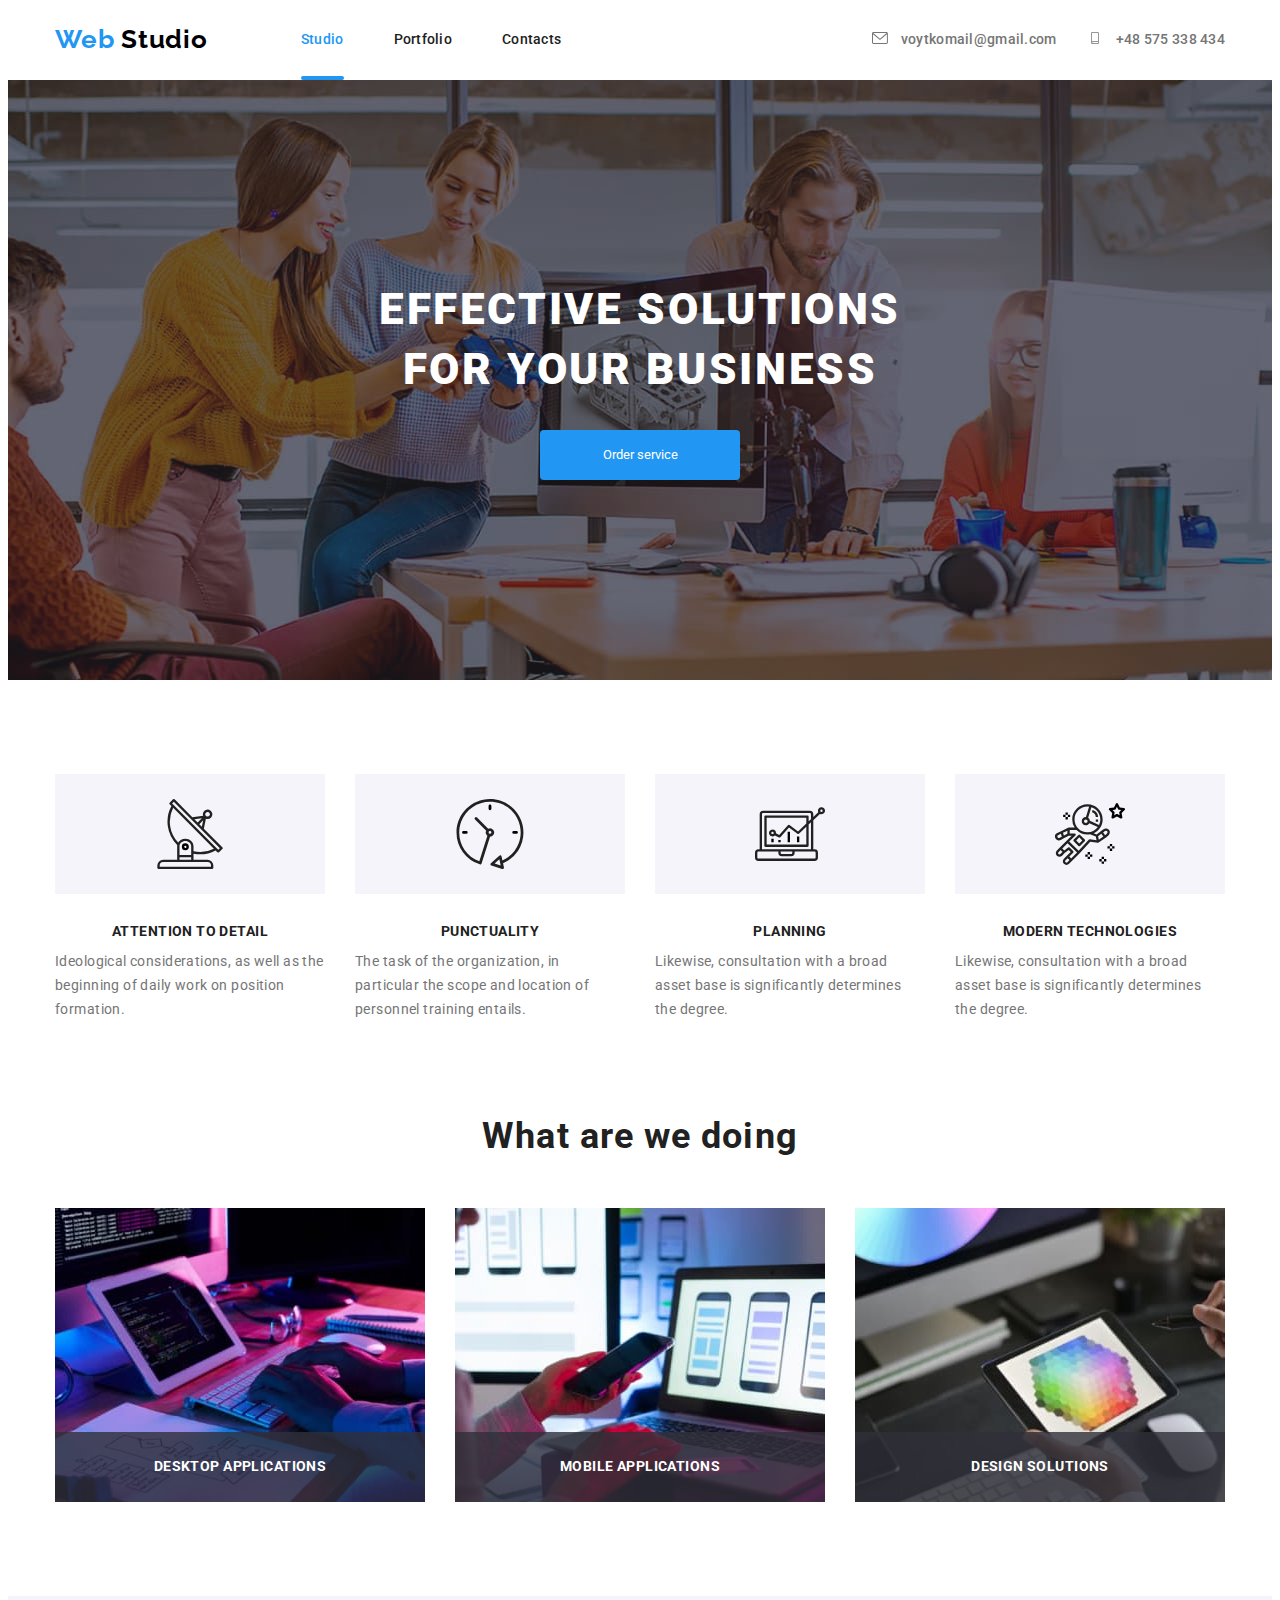
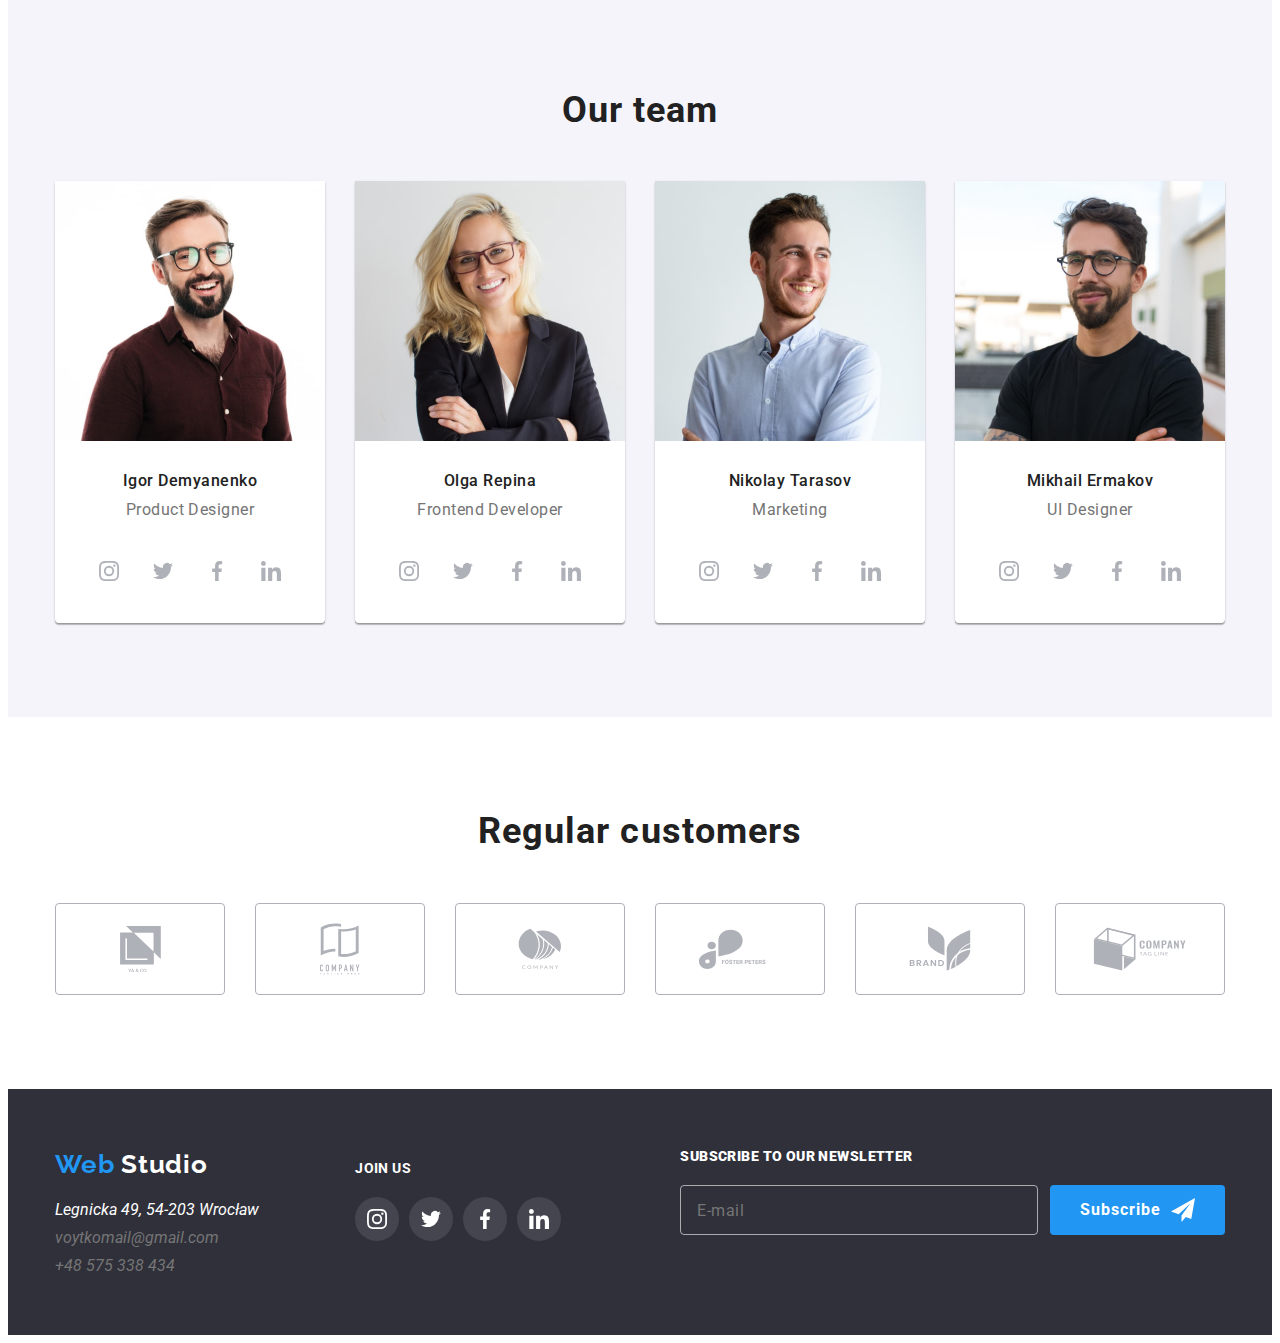
==== index.html @ e6358171 "Refactoring is done." ====
<!DOCTYPE html>
<html lang="en">
  <head>
    <meta charset="UTF-8" />
    <meta http-equiv="X-UA-Compatible" content="IE=edge" />
    <meta name="viewport" content="width=device-width, initial-scale=1.0" />
    <title>Web Studio</title>
    <link
      rel="stylesheet"
      href="https://cdnjs.cloudflare.com/ajax/libs/animate.css/4.1.1/animate.min.css"
    />
    <link
      href="https://fonts.googleapis.com/css2?family=Raleway:wght@700&family=Roboto:wght@400;500;700;900&display=swap"
      rel="stylesheet"
    />

    <link
      rel="stylesheet"
      href="https://cdnjs.cloudflare.com/ajax/libs/modern-normalize/2.0.0/modern-normalize.min.css"
      integrity="sha512-4xo8blKMVCiXpTaLzQSLSw3KFOVPWhm/TRtuPVc4WG6kUgjH6J03IBuG7JZPkcWMxJ5huwaBpOpnwYElP/m6wg=="
      crossorigin="anonymous"
      referrerpolicy="no-referrer"
    />

    <link rel="stylesheet" href="./css/main.min.css" />
  </head>
  <body>
    <!-- Section HEADER -->
    <header class="header">
      <div class="container">
        <nav class="navigation">
          <a class="logo link animate__backInLeft" href="./index.html" lang="en"
            ><span>Web</span> Studio</a
          >
          <ul class="navigation-list list">
            <li class="navigation-list-item">
              <a
                class="navigation-list-link link link-active"
                href="./index.html"
                >Studio</a
              >
            </li>
            <li class="navigation-list-item">
              <a class="navigation-list-link link" href="./portfolio.html"
                >Portfolio</a
              >
            </li>
            <li class="navigation-list-item">
              <a class="navigation-list-link link" href="#contacts">Contacts</a>
            </li>
          </ul>
        </nav>
        <ul class="auth-list list">
          <li class="auth-list-item">
            <a class="auth-list-link link" href="mailto:info@example.com">
              <svg class="auth-list-link-icon" width="16" height="12">
                <use href="./img/sprite.svg#icon-envelope"></use>
              </svg>
              voytkomail@gmail.com</a
            >
          </li>
          <li class="auth-list-item">
            <a class="auth-list-link link" href="tel:+380991111111">
              <svg class="auth-list-link-icon" width="16" height="12">
                <use href="./img/sprite.svg#icon-smartphone"></use>
              </svg>
              +48 575 338 434</a
            >
          </li>
        </ul>
      </div>
    </header>
    <!-- Section MAIN -->
    <main>
      <!-- Section HERO -->
      <section class="hero">
        <h1 class="hero-title">
          Effective solutions<br />
          for your business
        </h1>
        <button data-open-modal class="button primary">Order service</button>
      </section>
      <!-- Section FEATURES -->
      <section class="features">
        <div class="container">
          <h2 hidden>Peculiarities</h2>
          <ul class="features-list list">
            <li class="features-list-item">
              <div class="icon-box">
                <svg class="icon" width="70" height="70">
                  <use href="./img/sprite.svg#icon-feature-1"></use>
                </svg>
              </div>
              <h3 class="subtitle">Attention to detail</h3>
              <p class="description">
                Ideological considerations, as well as the beginning of daily
                work on position formation.
              </p>
            </li>
            <li class="features-list-item">
              <div class="icon-box">
                <svg class="icon" width="70" height="70">
                  <use href="./img/sprite.svg#icon-feature-2"></use>
                </svg>
              </div>
              <h3 class="subtitle">Punctuality</h3>
              <p class="description">
                The task of the organization, in particular the scope and
                location of personnel training entails.
              </p>
            </li>
            <li class="features-list-item">
              <div class="icon-box">
                <svg class="icon" width="70" height="70">
                  <use href="./img/sprite.svg#icon-feature-3"></use>
                </svg>
              </div>
              <h3 class="subtitle">Planning</h3>
              <p class="description">
                Likewise, consultation with a broad asset base is significantly
                determines the degree.
              </p>
            </li>
            <li class="features-list-item">
              <div class="icon-box">
                <svg class="icon" width="70" height="70">
                  <use href="./img/sprite.svg#icon-feature-4"></use>
                </svg>
              </div>
              <h3 class="subtitle">Modern technologies</h3>
              <p class="description">
                Likewise, consultation with a broad asset base is significantly
                determines the degree.
              </p>
            </li>
          </ul>
        </div>
      </section>
      <!-- Section WHAT WE DO -->
      <section class="we-do section">
        <div class="container">
          <h2 class="title">What are we doing</h2>
          <ul class="we-do-list list">
            <li class="we-do-list-item">
              <img
                class="image"
                src="./img/what-we-do/box-1.jpg"
                alt="photo - desktop application development"
                width="370"
                height="294"
              />
              <a class="link" href=""
                ><h3 class="we-do-list-item-title">Desktop applications</h3></a
              >
            </li>
            <li class="we-do-list-item">
              <img
                class="image"
                src="./img/what-we-do/box-2.jpg"
                alt="photo - mobile application development"
                width="370"
                height="294"
              />
              <a class="link" href=""
                ><h3 class="we-do-list-item-title">Mobile applications</h3></a
              >
            </li>
            <li class="we-do-list-item">
              <img
                class="image"
                src="./img/what-we-do/box-3.jpg"
                alt="photo - design development"
                width="370"
                height="294"
              />
              <a class="link" href=""
                ><h3 class="we-do-list-item-title">Design solutions</h3></a
              >
            </li>
          </ul>
        </div>
      </section>
      <!-- Section OUR TEAM -->
      <section class="team section">
        <div class="container">
          <h2 class="title">Our team</h2>
          <ul class="team-list list">
            <li class="team-list-item">
              <img
                class="image"
                src="./img/our-team/igor-demyanenko.jpg"
                alt="photo - Igor Demyanenko"
                width="270"
                height="260"
              />
              <h3 class="name">Igor Demyanenko</h3>
              <p class="position">Product Designer</p>
              <ul class="social-list list">
                <li class="social-list-item">
                  <a
                    class="social-list-item-link link"
                    href="https://www.instagram.com"
                    aria-label="link to instagram"
                    target="_blank"
                    ><svg class="link-icon" width="20" height="20">
                      <use href="./img/sprite.svg#icon-instagram"></use></svg
                  ></a>
                </li>
                <li class="social-list-item">
                  <a
                    class="social-list-item-link link"
                    href="https://twitter.com"
                    aria-label="link to twitter"
                    target="_blank"
                    ><svg class="link-icon" width="20" height="20">
                      <use href="./img/sprite.svg#icon-twitter"></use></svg
                  ></a>
                </li>
                <li class="social-list-item">
                  <a
                    class="social-list-item-link link"
                    href="https://www.facebook.com"
                    aria-label="link to facebook"
                    target="_blank"
                    ><svg class="link-icon" width="20" height="20">
                      <use href="./img/sprite.svg#icon-facebook"></use></svg
                  ></a>
                </li>
                <li class="social-list-item">
                  <a
                    class="social-list-item-link link"
                    href="https://www.linkedin.com"
                    aria-label="link to linkedin"
                    target="_blank"
                    ><svg class="link-icon" width="20" height="20">
                      <use href="./img/sprite.svg#icon-linkedin"></use></svg
                  ></a>
                </li>
              </ul>
            </li>
            <li class="team-list-item">
              <img
                class="image"
                src="./img/our-team/olga-repina.jpg"
                alt="photo - Olga Repina"
                width="270"
                height="260"
              />
              <h3 class="name">Olga Repina</h3>
              <p class="position">Frontend Developer</p>
              <ul class="social-list list">
                <li class="social-list-item">
                  <a
                    class="social-list-item-link link"
                    href="https://www.instagram.com"
                    aria-label="link to instagram"
                    target="_blank"
                    ><svg class="link-icon" width="20" height="20">
                      <use href="./img/sprite.svg#icon-instagram"></use></svg
                  ></a>
                </li>
                <li class="social-list-item">
                  <a
                    class="social-list-item-link link"
                    href="https://twitter.com"
                    aria-label="link to twitter"
                    target="_blank"
                    ><svg class="link-icon" width="20" height="20">
                      <use href="./img/sprite.svg#icon-twitter"></use></svg
                  ></a>
                </li>
                <li class="social-list-item">
                  <a
                    class="social-list-item-link link"
                    href="https://www.facebook.com"
                    aria-label="link to facebook"
                    target="_blank"
                    ><svg class="link-icon" width="20" height="20">
                      <use href="./img/sprite.svg#icon-facebook"></use></svg
                  ></a>
                </li>
                <li class="social-list-item">
                  <a
                    class="social-list-item-link link"
                    href="https://www.linkedin.com"
                    aria-label="link to linkedin"
                    target="_blank"
                    ><svg class="link-icon" width="20" height="20">
                      <use href="./img/sprite.svg#icon-linkedin"></use></svg
                  ></a>
                </li>
              </ul>
            </li>
            <li class="team-list-item">
              <img
                class="image"
                src="./img/our-team/nikolai-tarasov.jpg"
                alt="photo - Nikolay Tarasov"
                width="270"
                height="260"
              />
              <h3 class="name">Nikolay Tarasov</h3>
              <p class="position">Marketing</p>
              <ul class="social-list list">
                <li class="social-list-item">
                  <a
                    class="social-list-item-link link"
                    href="https://www.instagram.com"
                    aria-label="link to instagram"
                    target="_blank"
                    ><svg class="link-icon" width="20" height="20">
                      <use href="./img/sprite.svg#icon-instagram"></use></svg
                  ></a>
                </li>
                <li class="social-list-item">
                  <a
                    class="social-list-item-link link"
                    href="https://twitter.com"
                    aria-label="link to twitter"
                    target="_blank"
                    ><svg class="link-icon" width="20" height="20">
                      <use href="./img/sprite.svg#icon-twitter"></use></svg
                  ></a>
                </li>
                <li class="social-list-item">
                  <a
                    class="social-list-item-link link"
                    href="https://www.facebook.com"
                    aria-label="link to facebook"
                    target="_blank"
                    ><svg class="link-icon" width="20" height="20">
                      <use href="./img/sprite.svg#icon-facebook"></use></svg
                  ></a>
                </li>
                <li class="social-list-item">
                  <a
                    class="social-list-item-link link"
                    href="https://www.linkedin.com"
                    aria-label="link to linkedin"
                    target="_blank"
                    ><svg class="link-icon" width="20" height="20">
                      <use href="./img/sprite.svg#icon-linkedin"></use></svg
                  ></a>
                </li>
              </ul>
            </li>
            <li class="team-list-item">
              <img
                class="image"
                src="./img/our-team/mehail-ermakov.jpg"
                alt="photo - Mikhail Ermakov"
                width="270"
                height="260"
              />
              <h3 class="name">Mikhail Ermakov</h3>
              <p class="position">UI Designer</p>
              <ul class="social-list list">
                <li class="social-list-item">
                  <a
                    class="social-list-item-link link"
                    href="https://www.instagram.com"
                    aria-label="link to instagram"
                    target="_blank"
                    ><svg class="link-icon" width="20" height="20">
                      <use href="./img/sprite.svg#icon-instagram"></use></svg
                  ></a>
                </li>
                <li class="social-list-item">
                  <a
                    class="social-list-item-link link"
                    href="https://twitter.com"
                    aria-label="link to twitter"
                    target="_blank"
                    ><svg class="link-icon" width="20" height="20">
                      <use href="./img/sprite.svg#icon-twitter"></use></svg
                  ></a>
                </li>
                <li class="social-list-item">
                  <a
                    class="social-list-item-link link"
                    href="https://www.facebook.com"
                    aria-label="link to facebook"
                    target="_blank"
                    ><svg class="link-icon" width="20" height="20">
                      <use href="./img/sprite.svg#icon-facebook"></use></svg
                  ></a>
                </li>
                <li class="social-list-item">
                  <a
                    class="social-list-item-link link"
                    href="https://www.linkedin.com"
                    aria-label="link to linkedin"
                    target="_blank"
                    ><svg class="link-icon" width="20" height="20">
                      <use href="./img/sprite.svg#icon-linkedin"></use></svg
                  ></a>
                </li>
              </ul>
            </li>
          </ul>
        </div>
      </section>
      <!-- Section REGULAR CUSTOMERS -->
      <section class="customers section">
        <div class="container">
          <h2 class="title">Regular customers</h2>
          <ul class="customers-list list">
            <li class="customers-list-item">
              <a
                class="customers-list-item-link link"
                href=""
                aria-label="link to company ya & co"
                ><svg width="41" height="46.7">
                  <use href="./img/sprite.svg#icon-customer-1"></use></svg
              ></a>
            </li>
            <li class="customers-list-item">
              <a
                class="customers-list-item-link link"
                href=""
                aria-label="link to company tagline here"
                ><svg width="40" height="52">
                  <use href="./img/sprite.svg#icon-customer-2"></use></svg
              ></a>
            </li>
            <li class="customers-list-item">
              <a
                class="customers-list-item-link link"
                href=""
                aria-label="link to company company"
                ><svg width="43.46" height="41.18">
                  <use href="./img/sprite.svg#icon-customer-3"></use></svg
              ></a>
            </li>
            <li class="customers-list-item">
              <a
                class="customers-list-item-link link"
                href=""
                aria-label="link to company foster peters"
                ><svg width="84.44" height="40.62">
                  <use href="./img/sprite.svg#icon-customer-4"></use></svg
              ></a>
            </li>
            <li class="customers-list-item">
              <a
                class="customers-list-item-link link"
                href=""
                aria-label="link to company brand icon"
                ><svg width="62.54" height="45.43">
                  <use href="./img/sprite.svg#icon-customer-5"></use></svg
              ></a>
            </li>
            <li class="customers-list-item">
              <a
                class="customers-list-item-link link"
                href=""
                aria-label="link to company tagline"
                ><svg width="93.79" height="43.93">
                  <use href="./img/sprite.svg#icon-customer-6"></use></svg
              ></a>
            </li>
          </ul>
        </div>
      </section>
    </main>
    <!-- Section FOOTER -->
    <footer id="contacts" class="footer">
      <div class="container">
        <div class="footer-column-first">
          <a class="logo link" href="./index.html" lang="en"
            ><span>Web</span> Studio</a
          >
          <address>
            <a
              class="contacts-address link"
              href="https://maps.app.goo.gl/8hLM3tapwvdXdEix9"
            >
              Legnicka 49, 54-203 Wrocław</a
            >
            <br />
            <a class="contacts-mail link" href="mailto:info@example.com"
              >voytkomail@gmail.com</a
            ><br />
            <a class="contacts-tel link" href="tel:+380991111111"
              >+48 575 338 434</a
            >
          </address>
        </div>

        <div class="footer-column-second">
          <b class="footer-title">join us</b>
          <ul class="footer-list list">
            <li class="footer-list-item">
              <a
                class="footer-list-item-link link"
                href="https://www.instagram.com"
                aria-label="link to instagram"
                target="_blank"
                ><svg class="link-icon" width="20" height="20">
                  <use href="./img/sprite.svg#icon-instagram"></use></svg
              ></a>
            </li>
            <li class="footer-list-item">
              <a
                class="footer-list-item-link link"
                href="https://twitter.com"
                aria-label="link to twitter"
                target="_blank"
                ><svg class="link-icon" width="20" height="20">
                  <use href="./img/sprite.svg#icon-twitter"></use></svg
              ></a>
            </li>
            <li class="footer-list-item">
              <a
                class="footer-list-item-link link"
                href="https://www.facebook.com"
                aria-label="link to facebook"
                target="_blank"
                ><svg class="link-icon" width="20" height="20">
                  <use href="./img/sprite.svg#icon-facebook"></use></svg
              ></a>
            </li>
            <li class="footer-list-item">
              <a
                class="footer-list-item-link link"
                href="https://www.linkedin.com"
                aria-label="link to linkedin"
                target="_blank"
                ><svg class="link-icon" width="20" height="20">
                  <use href="./img/sprite.svg#icon-linkedin"></use></svg
              ></a>
            </li>
          </ul>
        </div>
        <form class="form-subscribe" action="#">
          <h2 class="form-subscribe-title">Subscribe to our newsletter</h2>
          <div class="form-subscribe-wrapper">
            <input
              class="form-subscribe-input"
              type="email"
              name="mail-to-subscribe"
              placeholder="E-mail"
              required
            />
            <button class="button primary subscribe-btn" type="submit">
              Subscribe
              <svg class="subscribe-btn-icon" , width="24" , height="24">
                <use href="./img/menu/sprite.svg#icon-send"></use>
              </svg>
            </button>
          </div>
        </form>
      </div>
    </footer>

    <!-- Section MODAL -->
    <div data-backdrop class="backdrop is-hidden">
      <div class="modal">
        <form class="modal-form" action="#" method="get">
          <button data-close-modal class="modal-close-btn" type="button">
            <svg class="close-btn-icon" , width="11" , height="11">
              <use href="./img/sprite.svg#icon-close-form"></use>
            </svg>
          </button>
          <h2 class="modal-form-title">
            Leave your details, we will call you back
          </h2>
          <label class="modal-form-input-wrapper">
            <input
              class="modal-form-input"
              type="text"
              name="user-name"
              minlength="2"
              placeholder=" "
              required
            />
            <span class="modal-form-label">Name</span>
            <svg class="modal-form-icon" width="13" , height="13">
              <use href="./img/sprite.svg#icon-name-form"></use>
            </svg>
          </label>
          <label class="modal-form-input-wrapper">
            <input
              class="modal-form-input"
              type="tel"
              name="user-tel"
              placeholder=" "
              required
            />
            <span class="modal-form-label">Phone number</span>
            <svg class="modal-form-icon" width="13" , height="13">
              <use href="./img/sprite.svg#icon-tel-form"></use>
            </svg>
          </label>
          <label class="modal-form-input-wrapper">
            <input
              class="modal-form-input"
              type="email"
              name="user-email"
              placeholder=" "
              required
            />
            <span class="modal-form-label">E-mail</span>
            <svg class="modal-form-icon" width="13" , height="13">
              <use href="./img/sprite.svg#icon-email-form"></use>
            </svg>
          </label>
          <label class="modal-form-textarea-wrapper">
            <textarea
              class="modal-form-textarea"
              name="comments"
              minlength="10"
              placeholder=" "
            ></textarea>
            <span class="modal-form-label textarea">Comments</span>
          </label>
          <label class="modal-form-option-wrapper">
            <input
              class="modal-form-checkbox"
              type="checkbox"
              name="policy"
              value="accept-policy"
              required
            />
            <span class="checkbox-icon"></span>
            <span class="modal-form-option-span"
              >I agree with the newsletter and accept<a
                class="modal-form-option-link"
                href="#"
                >Agreement conditions</a
              ></span
            >
          </label>
          <button class="button primary modal-button" type="submit">
            Send
          </button>
        </form>
      </div>
    </div>
    <script src="./js/index.js"></script>
  </body>
</html>
---- css/main.min.css ----
html{-webkit-box-sizing:border-box;box-sizing:border-box}*,*::before,*::after{-webkit-box-sizing:inherit;box-sizing:inherit}body{background-color:#fff;color:#212121;font-family:"Roboto",sans-serif}h1,h2,h3,p{margin:0}.logo{display:block;color:#000;font-family:"Raleway";font-style:normal;font-weight:700;font-size:26px;line-height:1.19;letter-spacing:.03em}.title{margin-top:0;margin-bottom:50px;font-style:normal;font-weight:700;font-size:36px;line-height:1.16;text-align:center;letter-spacing:.03em}.link{text-decoration:none}.list{margin-top:0;margin-bottom:0;padding-left:0;list-style:none}.container{margin-left:auto;margin-right:auto;padding-left:15px;padding-right:15px;width:1200px}.section{padding-top:94px;padding-bottom:94px}.button.primary{background-color:#2196f3;color:#fff;font-family:inherit;border:1px solid rgba(0,0,0,0)}.button.secondary{background-color:#fff;color:#2196f3;font-family:inherit;border:1px solid rgba(0,0,0,0)}.navigation-list-link,.auth-list-link{color:#212121;font-style:normal;font-weight:500;font-size:14px;line-height:1.14;letter-spacing:.02em;-webkit-transition:color 250ms linear;transition:color 250ms linear}.header{position:fixed;width:100%;top:0;left:50%;-webkit-transform:translateX(-50%);transform:translateX(-50%);z-index:999;background-color:#fff}.header .container{display:-webkit-box;display:-ms-flexbox;display:flex;-webkit-box-pack:justify;-ms-flex-pack:justify;justify-content:space-between}.header .logo{padding-top:24px;padding-bottom:25px;margin-right:93px;-webkit-animation-duration:1000ms;animation-duration:1000ms}.logo>span{color:#2196f3}.navigation,.navigation-list,.auth-list{display:-webkit-box;display:-ms-flexbox;display:flex}.navigation-list-item:not(:last-child){margin-right:50px}.navigation-list-link,.auth-list-link{display:block;padding-top:32px;padding-bottom:32px}.navigation-list-link:hover,.navigation-list-link:focus{color:#2196f3}.navigation-list-link.link-active{color:#2196f3;padding-bottom:0px}.navigation-list-link.link-active::after{display:block;margin-top:28px;width:100%;height:4px;content:" ";background-color:#2196f3;border-radius:2px}.auth-list-item:not(:last-child){margin-right:30px}.auth-list-link{color:#757575}.auth-list-link:hover,.auth-list-link:focus{color:#2196f3}.auth-list-link-icon{margin-right:10px;fill:currentColor}.footer{padding-top:60px;padding-bottom:60px;background-color:#2f303a}.footer .container{display:-webkit-box;display:-ms-flexbox;display:flex;-webkit-box-pack:justify;-ms-flex-pack:justify;justify-content:space-between}.footer .logo{margin-bottom:20px;color:#fff}.footer-column-first{margin-right:70px}.contacts-address{display:inline-block;margin-bottom:9px;color:#fff}.contacts-address:hover,.contacts-address:focus{color:#2196f3}.contacts-mail{display:inline-block;color:#757575;margin-bottom:9px}.contacts-mail:hover,.contacts-mail:focus{color:#2196f3}.contacts-tel{display:inline-block;color:#757575}.contacts-tel:hover,.contacts-tel:focus{color:#2196f3}.footer-column-second{padding-top:12px;margin-right:93px}.footer-title{display:block;margin-bottom:20px;color:#fff;font-style:normal;font-weight:700;font-size:14px;line-height:1.14;letter-spacing:.03em;text-transform:uppercase}.footer-list{display:-webkit-box;display:-ms-flexbox;display:flex}.footer-list-item:not(:last-child){margin-right:10px}.footer-list-item-link{display:-webkit-box;display:-ms-flexbox;display:flex;-webkit-box-pack:center;-ms-flex-pack:center;justify-content:center;-webkit-box-align:center;-ms-flex-align:center;align-items:center;width:44px;height:44px;fill:#fff;border-radius:50%;background-color:rgba(255,255,255,.1);-webkit-transition:background-color 250ms linear;transition:background-color 250ms linear}.footer-list-item-link:hover,.footer-list-item-link:focus{background-color:#2196f3}.backdrop{position:fixed;top:0;left:0;z-index:1000;opacity:1;width:100%;height:100%;background-color:rgba(0,0,0,.2)}.backdrop.is-hidden{opacity:0;pointer-events:none}.backdrop.is-hidden .modal{-webkit-transform:translate(-50%, -50%) scale(0.9);transform:translate(-50%, -50%) scale(0.9)}.modal{position:absolute;top:50%;left:50%;-webkit-transform:translate(-50%, -50%) scale(1);transform:translate(-50%, -50%) scale(1);-webkit-transition:-webkit-transform 3250ms cubic-bezier(0.4, 0, 0.2, 1);transition:-webkit-transform 3250ms cubic-bezier(0.4, 0, 0.2, 1);transition:transform 3250ms cubic-bezier(0.4, 0, 0.2, 1);transition:transform 3250ms cubic-bezier(0.4, 0, 0.2, 1), -webkit-transform 3250ms cubic-bezier(0.4, 0, 0.2, 1);width:528px;height:581px;background-color:#fff;-webkit-box-shadow:0px 1px 3px rgba(0,0,0,.12),0px 1px 1px rgba(0,0,0,.14),0px 2px 1px rgba(0,0,0,.2);box-shadow:0px 1px 3px rgba(0,0,0,.12),0px 1px 1px rgba(0,0,0,.14),0px 2px 1px rgba(0,0,0,.2);border-radius:4px}.modal-close-btn{position:absolute;top:8px;right:8px;width:30px;height:30px;border-radius:50%;background:#fff;border:1px solid rgba(0,0,0,.1);cursor:pointer}.close-btn-icon{position:absolute;top:50%;left:50%;-webkit-transform:translate(-50%, -50%);transform:translate(-50%, -50%)}.close-btn-icon:hover{fill:#2196f3}.form-subscribe-title{margin-bottom:20px;font-family:"Roboto",sans-serif;font-style:normal;font-weight:900;font-size:14px;line-height:1.14;letter-spacing:.03em;text-transform:uppercase;color:#fff}.form-subscribe-wrapper{display:-webkit-box;display:-ms-flexbox;display:flex}.form-subscribe-input{margin-right:12px;font-family:"Roboto",sans-serif;font-style:normal;font-weight:400;font-size:16px;line-height:1.4;letter-spacing:.03em;padding-left:16px;padding-top:15px;padding-bottom:15px;width:358px;height:50px;border-radius:4px;border:0px;background-color:rgba(0,0,0,0);border:1px solid rgba(255,255,255,.6);color:#fff}.subscribe-btn{display:-webkit-box;display:-ms-flexbox;display:flex;-webkit-box-pack:center;-ms-flex-pack:center;justify-content:center;-webkit-box-align:center;-ms-flex-align:center;align-items:center;padding-top:10px;padding-right:29px;padding-bottom:10px;padding-left:29px;height:50px;font-family:"Roboto",sans-serif;font-style:normal;font-weight:700;font-size:16px;line-height:1.87;letter-spacing:.06em;border-radius:4px}.subscribe-btn-icon{margin-left:10px}.modal-form{display:-webkit-box;display:-ms-flexbox;display:flex;-webkit-box-orient:vertical;-webkit-box-direction:normal;-ms-flex-direction:column;flex-direction:column;padding:40px}.modal-form-title{margin-bottom:30px;font-family:"Roboto";font-style:normal;font-weight:700;font-size:20px;line-height:23px;text-align:center;letter-spacing:.03em;color:#212121}.modal-form-input-wrapper,.modal-form-textarea-wrapper{position:relative;display:block;margin-bottom:28px}.modal-form-input{width:448px;height:40px;padding-top:12px;padding-right:42px;padding-bottom:12px;padding-left:42px;border-radius:4px;border:1px solid rgba(33,33,33,.2)}.modal-form-input:focus{outline:none;border-color:#2196f3}.modal-form-input:not(:-moz-placeholder-shown)+.modal-form-label, .modal-form-textarea:not(:-moz-placeholder-shown)+.modal-form-label.textarea{top:-4px;left:19px;transform:translateY(-100%);font-size:12px;color:#2196f3}.modal-form-input:not(:-ms-input-placeholder)+.modal-form-label, .modal-form-textarea:not(:-ms-input-placeholder)+.modal-form-label.textarea{top:-4px;left:19px;transform:translateY(-100%);font-size:12px;color:#2196f3}.modal-form-input:focus+.modal-form-label,.modal-form-textarea:focus+.modal-form-label.textarea,.modal-form-input:not(:placeholder-shown)+.modal-form-label,.modal-form-textarea:not(:placeholder-shown)+.modal-form-label.textarea{top:-4px;left:19px;-webkit-transform:translateY(-100%);transform:translateY(-100%);font-size:12px;color:#2196f3}.modal-form-input:focus:required:valid:not(:-moz-placeholder-shown){border:1px solid green}.modal-form-input:focus:required:valid:not(:-ms-input-placeholder){border:1px solid green}.modal-form-input:focus:required:valid:not(:placeholder-shown){border:1px solid green}.modal-form-input:not(:focus)+.modal-form-label,.modal-form-textarea:not(:focus)+.modal-form-label.textarea{color:#757575}.modal-form-label{position:absolute;top:50%;left:42px;-webkit-transform:translateY(-50%);transform:translateY(-50%);color:#757575;-webkit-transition:-webkit-transform 250ms linear;transition:-webkit-transform 250ms linear;transition:transform 250ms linear;transition:transform 250ms linear, -webkit-transform 250ms linear}.modal-form-label.textarea{top:12px;left:19px;-webkit-transform:translateY(0);transform:translateY(0)}.modal-form-icon{position:absolute;top:50%;left:19px;-webkit-transform:translateY(-50%);transform:translateY(-50%)}.modal-form-textarea-wrapper{margin-bottom:20px}.modal-form-textarea{width:448px;height:120px;padding-top:12px;padding-right:16px;padding-bottom:12px;padding-left:12px;border-radius:4px;border:1px solid rgba(33,33,33,.2);resize:none}.modal-form-textarea:focus{outline:none;border-color:#2196f3}.modal-form-option-wrapper{display:-webkit-box;display:-ms-flexbox;display:flex;-webkit-box-align:center;-ms-flex-align:center;align-items:center;margin-left:13px;margin-bottom:30px}.modal-form-checkbox{position:absolute;-webkit-appearance:none;-moz-appearance:none;appearance:none}.modal-form-checkbox:checked+.checkbox-icon{border-color:rgba(0,0,0,0);background-color:#2196f3;background-image:url("../img/modal/icon-check.svg");background-size:contain;background-repeat:no-repeat}.checkbox-icon{margin-right:7px;width:16px;height:15px;border:2px solid #000;border-radius:2px}.modal-form-option-span{font-family:"Roboto";font-style:normal;font-weight:400;font-size:14px;line-height:1.71;letter-spacing:.03em;color:#757575}.modal-form-option-link{color:#2196f3}.modal-button{width:200px;height:50px;margin-left:auto;margin-right:auto;border-radius:4px;padding:10px 55px;text-align:center;cursor:pointer}.hero{max-width:1600px;height:600px;margin-top:80px;margin-left:auto;margin-right:auto;padding-top:200px;padding-bottom:200px;background-image:-webkit-gradient(linear, left bottom, left top, from(rgba(47, 48, 58, 0.4)), to(rgba(47, 48, 58, 0.4))),url(../img/hero/hero-img.jpg);background-image:linear-gradient(to top, rgba(47, 48, 58, 0.4), rgba(47, 48, 58, 0.4)),url(../img/hero/hero-img.jpg);background-repeat:no-repeat;background-position:center;background-color:rgba(47,48,58,.4);text-align:center}.hero .button{min-width:200px;height:50px;border-radius:4px;padding:10px 32px;text-align:center;cursor:pointer}.hero-title{margin-top:0;margin-bottom:30px;color:#fff;font-style:normal;font-weight:900;font-size:44px;line-height:1.36;letter-spacing:.06em;text-align:center;text-transform:uppercase}.features{padding-top:94px}.features-list{display:-webkit-box;display:-ms-flexbox;display:flex}.features-list-item:not(:last-child){margin-right:30px}.features-list-item .subtitle{margin-top:0;margin-bottom:10px;font-style:normal;font-weight:700;font-size:14px;line-height:1.14;letter-spacing:.03em;text-transform:uppercase;text-align:center}.features-list-item .description{margin-top:0;margin-bottom:0;color:#757575;font-style:normal;font-weight:400;font-size:14px;line-height:1.71;letter-spacing:.03em}.icon-box{display:-webkit-box;display:-ms-flexbox;display:flex;-webkit-box-pack:center;-ms-flex-pack:center;justify-content:center;-webkit-box-align:center;-ms-flex-align:center;align-items:center;margin-bottom:30px;width:270px;height:120px;background-color:#f5f4fa}.we-do-list{display:-webkit-box;display:-ms-flexbox;display:flex}.we-do-list-item{position:relative}.we-do-list-item:not(:last-child){margin-right:30px}.we-do-list-item .image{display:block}.we-do-list-item-title{position:absolute;bottom:0;width:100%;margin:0px;padding-top:27px;padding-bottom:27px;font-style:normal;font-weight:700;font-size:14px;line-height:1.14;letter-spacing:.03em;text-align:center;text-transform:uppercase;color:#fff;background:rgba(47,48,58,.8)}.social-list-item-link:hover,.social-list-item-link:focus .link-icon{background-color:#2196f3;border-radius:50%;fill:#fff}.team{background-color:#f5f4fa}.team-list{display:-webkit-box;display:-ms-flexbox;display:flex}.team-list-item{display:-webkit-box;display:-ms-flexbox;display:flex;-webkit-box-orient:vertical;-webkit-box-direction:normal;-ms-flex-direction:column;flex-direction:column;-webkit-box-align:center;-ms-flex-align:center;align-items:center;background-color:#fff;border-radius:0px 0px 4px 4px;-webkit-box-shadow:0px 1px 3px rgba(0,0,0,.12),0px 1px 1px rgba(0,0,0,.14),0px 2px 1px rgba(0,0,0,.2);box-shadow:0px 1px 3px rgba(0,0,0,.12),0px 1px 1px rgba(0,0,0,.14),0px 2px 1px rgba(0,0,0,.2)}.team-list-item:not(:last-child){margin-right:30px}.team-list-item .image{margin-bottom:30px}.team-list-item .name{margin-top:0;margin-bottom:10px;font-style:normal;font-weight:500;font-size:16px;line-height:1.19;letter-spacing:.03em;text-align:center}.team-list-item .position{margin-top:0;margin-bottom:30px;color:#757575;font-style:normal;font-weight:400;font-size:16px;line-height:1.19;letter-spacing:.03em;text-align:center}.social-list{display:-webkit-box;display:-ms-flexbox;display:flex;margin-bottom:30px}.social-list-item:not(:last-child){margin-right:10px}.social-list-item-link{display:-webkit-box;display:-ms-flexbox;display:flex;-webkit-box-pack:center;-ms-flex-pack:center;justify-content:center;-webkit-box-align:center;-ms-flex-align:center;align-items:center;width:44px;height:44px;fill:#afb1b8;border-radius:50%;-webkit-transition:background-color 250ms linear;transition:background-color 250ms linear}.customers-list{display:-webkit-box;display:-ms-flexbox;display:flex}.customers-list-item:not(:last-child){margin-right:30px}.customers-list-item-link{display:-webkit-box;display:-ms-flexbox;display:flex;-webkit-box-pack:center;-ms-flex-pack:center;justify-content:center;-webkit-box-align:center;-ms-flex-align:center;align-items:center;width:170px;height:92px;border:1px solid #afb1b8;border-radius:4px;fill:#afb1b8;-webkit-transition:fill 250ms linear,border 250ms linear;transition:fill 250ms linear,border 250ms linear}.customers-list-item-link:hover,.customers-list-item-link:focus{fill:#2196f3;border:1px solid #2196f3}.filter{padding-top:94px;text-align:center}.filter .container{display:-webkit-box;display:-ms-flexbox;display:flex;-webkit-box-pack:center;-ms-flex-pack:center;justify-content:center}.filter .button{padding:6px 22px;border-radius:4px;margin-right:8px;cursor:pointer}.filter .button.secondary{background-color:#f5f4fa;color:#212121}.work-examples{padding-top:50px;padding-bottom:94px}.work-list{display:-webkit-box;display:-ms-flexbox;display:flex;-ms-flex-wrap:wrap;flex-wrap:wrap}.work-list-item{width:370px}.work-list-item:not(:nth-last-child(-n+3)){margin-bottom:30px}.work-list-item:not(:nth-child(3n)){margin-right:30px}.work-list-item:hover{-webkit-box-shadow:0px 1px 1px rgba(0,0,0,.12),0px 4px 4px rgba(0,0,0,.06),1px 4px 6px rgba(0,0,0,.16);box-shadow:0px 1px 1px rgba(0,0,0,.12),0px 4px 4px rgba(0,0,0,.06),1px 4px 6px rgba(0,0,0,.16)}.work-list-link:hover .overlay,.work-list-link:focus .overlay{-webkit-transform:translateY(-100%);transform:translateY(-100%)}.work-list-img-wrapper{position:relative;overflow:hidden}.work-list-img{display:block}.overlay{position:absolute;top:100%;left:0;width:100%;height:100%;display:-webkit-box;display:-ms-flexbox;display:flex;-webkit-box-pack:center;-ms-flex-pack:center;justify-content:center;-webkit-box-align:center;-ms-flex-align:center;align-items:center;background-color:rgba(33,150,243,.9);-webkit-transition:-webkit-transform 250ms cubic-bezier(0.4, 0, 0.2, 1);transition:-webkit-transform 250ms cubic-bezier(0.4, 0, 0.2, 1);transition:transform 250ms cubic-bezier(0.4, 0, 0.2, 1);transition:transform 250ms cubic-bezier(0.4, 0, 0.2, 1), -webkit-transform 250ms cubic-bezier(0.4, 0, 0.2, 1)}.work-list-description{padding:24px;font-style:normal;font-weight:400;font-size:18px;line-height:1.56;letter-spacing:.03em;color:#fff}.work-list-item .card{padding-top:20px;padding-left:24px;padding-bottom:20px;padding-left:24px;border-left:1px solid #eee;border-right:1px solid #eee;border-bottom:1px solid #eee}.work-list-title{margin-top:0;margin-bottom:4px;color:#212121;font-style:normal;font-weight:700;font-size:18px;line-height:2;letter-spacing:.06em}.work-list-card-description{margin-top:0;color:#757575;font-style:normal;font-weight:400;font-size:16px;line-height:2;letter-spacing:.03em}/*# sourceMappingURL=main.min.css.map */
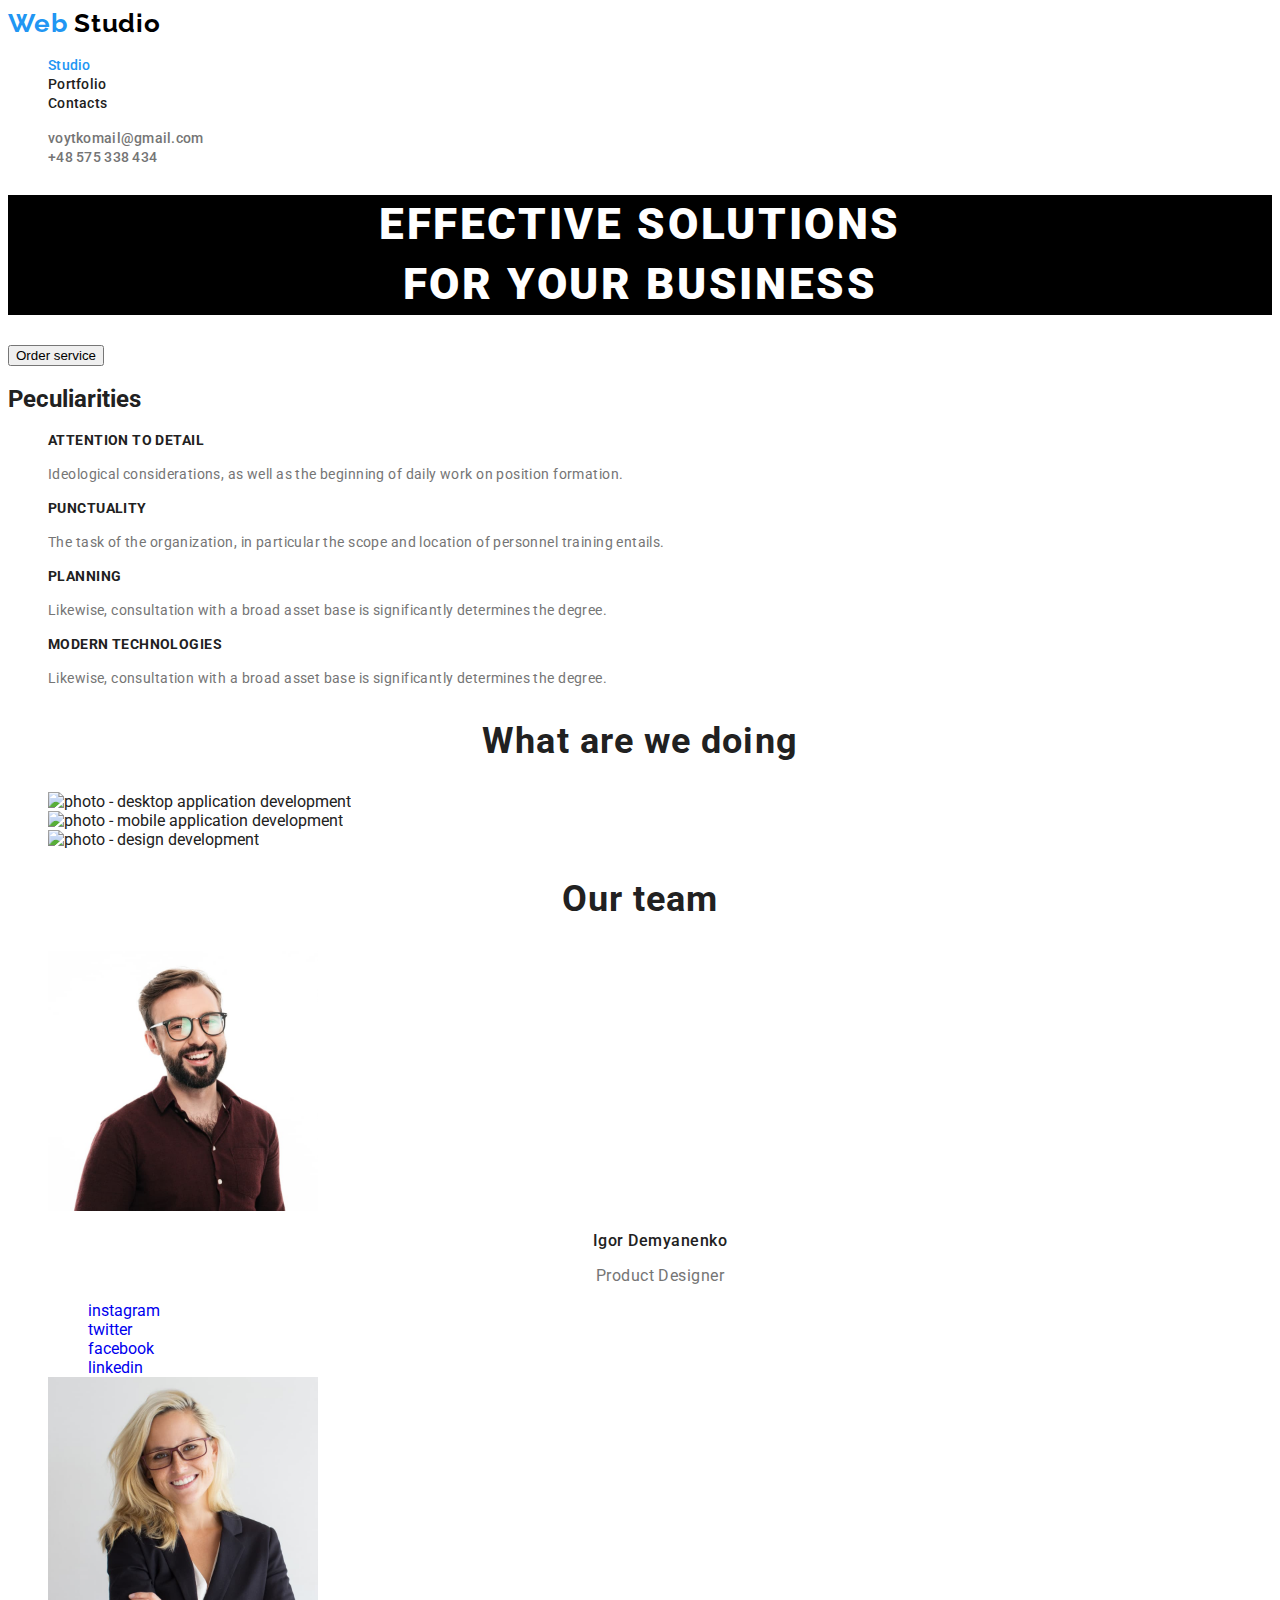
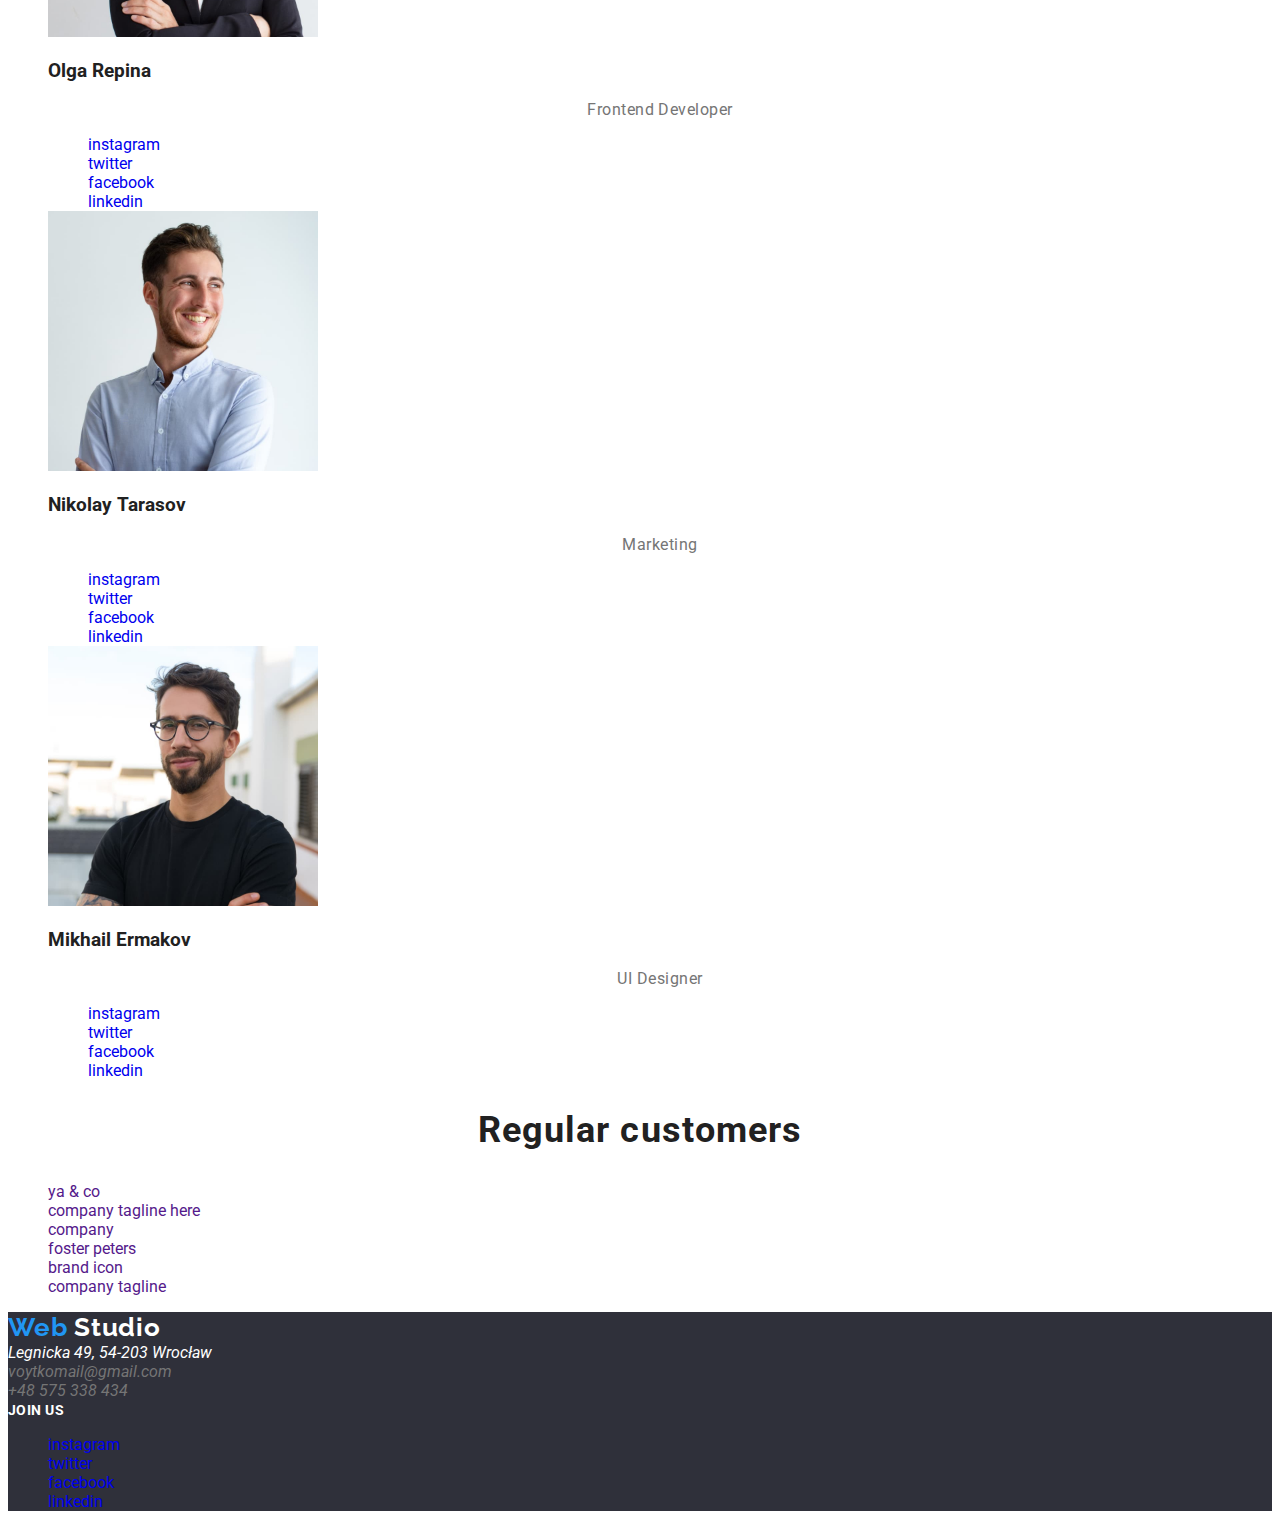
==== commit cf8e7ffe: "Merge pull request #2 from OleksandrVoitko/02-CSS" ====
--- a/index.html
+++ b/index.html
@@ -6,637 +6,381 @@
     <meta name="viewport" content="width=device-width, initial-scale=1.0" />
     <title>Web Studio</title>
     <link
-      rel="stylesheet"
-      href="https://cdnjs.cloudflare.com/ajax/libs/animate.css/4.1.1/animate.min.css"
-    />
-    <link
       href="https://fonts.googleapis.com/css2?family=Raleway:wght@700&family=Roboto:wght@400;500;700;900&display=swap"
       rel="stylesheet"
     />
-
-    <link
-      rel="stylesheet"
-      href="https://cdnjs.cloudflare.com/ajax/libs/modern-normalize/2.0.0/modern-normalize.min.css"
-      integrity="sha512-4xo8blKMVCiXpTaLzQSLSw3KFOVPWhm/TRtuPVc4WG6kUgjH6J03IBuG7JZPkcWMxJ5huwaBpOpnwYElP/m6wg=="
-      crossorigin="anonymous"
-      referrerpolicy="no-referrer"
-    />
-
-    <link rel="stylesheet" href="./css/main.min.css" />
+    <link rel="stylesheet" href="./styles/styles.css" />
   </head>
   <body>
-    <!-- Section HEADER -->
-    <header class="header">
-      <div class="container">
-        <nav class="navigation">
-          <a class="logo link animate__backInLeft" href="./index.html" lang="en"
-            ><span>Web</span> Studio</a
+    <!-- HEADER -->
+    <header>
+      <nav class="navigation">
+        <a class="logo" href="./index.html" lang="en"
+          ><span>Web</span> Studio</a
+        >
+        <ul class="navigation-list">
+          <li class="navigation-list-item">
+            <a class="navigatio-list-link link-aktive" href="./index.html"
+              >Studio</a
+            >
+          </li>
+          <li class="navigation-list-item">
+            <a class="navigatio-list-link" href="./portfolio.html">Portfolio</a>
+          </li>
+          <li class="navigation-list-item">
+            <a class="navigatio-list-link" href="#contacts">Contacts</a>
+          </li>
+        </ul>
+      </nav>
+      <ul class="auth-list">
+        <li class="auth-list-item">
+          <a class="auth-list-link" href="mailto:info@example.com"
+            >voytkomail@gmail.com</a
           >
-          <ul class="navigation-list list">
-            <li class="navigation-list-item">
-              <a
-                class="navigation-list-link link link-active"
-                href="./index.html"
-                >Studio</a
-              >
-            </li>
-            <li class="navigation-list-item">
-              <a class="navigation-list-link link" href="./portfolio.html"
-                >Portfolio</a
-              >
-            </li>
-            <li class="navigation-list-item">
-              <a class="navigation-list-link link" href="#contacts">Contacts</a>
-            </li>
-          </ul>
-        </nav>
-        <ul class="auth-list list">
-          <li class="auth-list-item">
-            <a class="auth-list-link link" href="mailto:info@example.com">
-              <svg class="auth-list-link-icon" width="16" height="12">
-                <use href="./img/sprite.svg#icon-envelope"></use>
-              </svg>
-              voytkomail@gmail.com</a
-            >
-          </li>
-          <li class="auth-list-item">
-            <a class="auth-list-link link" href="tel:+380991111111">
-              <svg class="auth-list-link-icon" width="16" height="12">
-                <use href="./img/sprite.svg#icon-smartphone"></use>
-              </svg>
-              +48 575 338 434</a
-            >
-          </li>
-        </ul>
-      </div>
+        </li>
+        <li class="auth-list-item">
+          <a class="auth-list-link" href="tel:+380991111111">+48 575 338 434</a>
+        </li>
+      </ul>
     </header>
-    <!-- Section MAIN -->
+    <!-- MAIN -->
     <main>
-      <!-- Section HERO -->
+      <!-- HERO -->
       <section class="hero">
         <h1 class="hero-title">
           Effective solutions<br />
           for your business
         </h1>
-        <button data-open-modal class="button primary">Order service</button>
-      </section>
-      <!-- Section FEATURES -->
+        <button>Order service</button>
+      </section>
+      <!-- FEATURES -->
       <section class="features">
-        <div class="container">
-          <h2 hidden>Peculiarities</h2>
-          <ul class="features-list list">
-            <li class="features-list-item">
-              <div class="icon-box">
-                <svg class="icon" width="70" height="70">
-                  <use href="./img/sprite.svg#icon-feature-1"></use>
-                </svg>
-              </div>
-              <h3 class="subtitle">Attention to detail</h3>
-              <p class="description">
-                Ideological considerations, as well as the beginning of daily
-                work on position formation.
-              </p>
-            </li>
-            <li class="features-list-item">
-              <div class="icon-box">
-                <svg class="icon" width="70" height="70">
-                  <use href="./img/sprite.svg#icon-feature-2"></use>
-                </svg>
-              </div>
-              <h3 class="subtitle">Punctuality</h3>
-              <p class="description">
-                The task of the organization, in particular the scope and
-                location of personnel training entails.
-              </p>
-            </li>
-            <li class="features-list-item">
-              <div class="icon-box">
-                <svg class="icon" width="70" height="70">
-                  <use href="./img/sprite.svg#icon-feature-3"></use>
-                </svg>
-              </div>
-              <h3 class="subtitle">Planning</h3>
-              <p class="description">
-                Likewise, consultation with a broad asset base is significantly
-                determines the degree.
-              </p>
-            </li>
-            <li class="features-list-item">
-              <div class="icon-box">
-                <svg class="icon" width="70" height="70">
-                  <use href="./img/sprite.svg#icon-feature-4"></use>
-                </svg>
-              </div>
-              <h3 class="subtitle">Modern technologies</h3>
-              <p class="description">
-                Likewise, consultation with a broad asset base is significantly
-                determines the degree.
-              </p>
-            </li>
-          </ul>
-        </div>
-      </section>
-      <!-- Section WHAT WE DO -->
-      <section class="we-do section">
-        <div class="container">
-          <h2 class="title">What are we doing</h2>
-          <ul class="we-do-list list">
-            <li class="we-do-list-item">
-              <img
-                class="image"
-                src="./img/what-we-do/box-1.jpg"
-                alt="photo - desktop application development"
-                width="370"
-                height="294"
-              />
-              <a class="link" href=""
-                ><h3 class="we-do-list-item-title">Desktop applications</h3></a
-              >
-            </li>
-            <li class="we-do-list-item">
-              <img
-                class="image"
-                src="./img/what-we-do/box-2.jpg"
-                alt="photo - mobile application development"
-                width="370"
-                height="294"
-              />
-              <a class="link" href=""
-                ><h3 class="we-do-list-item-title">Mobile applications</h3></a
-              >
-            </li>
-            <li class="we-do-list-item">
-              <img
-                class="image"
-                src="./img/what-we-do/box-3.jpg"
-                alt="photo - design development"
-                width="370"
-                height="294"
-              />
-              <a class="link" href=""
-                ><h3 class="we-do-list-item-title">Design solutions</h3></a
-              >
-            </li>
-          </ul>
-        </div>
-      </section>
-      <!-- Section OUR TEAM -->
-      <section class="team section">
-        <div class="container">
-          <h2 class="title">Our team</h2>
-          <ul class="team-list list">
-            <li class="team-list-item">
-              <img
-                class="image"
-                src="./img/our-team/igor-demyanenko.jpg"
-                alt="photo - Igor Demyanenko"
-                width="270"
-                height="260"
-              />
-              <h3 class="name">Igor Demyanenko</h3>
-              <p class="position">Product Designer</p>
-              <ul class="social-list list">
-                <li class="social-list-item">
-                  <a
-                    class="social-list-item-link link"
-                    href="https://www.instagram.com"
-                    aria-label="link to instagram"
-                    target="_blank"
-                    ><svg class="link-icon" width="20" height="20">
-                      <use href="./img/sprite.svg#icon-instagram"></use></svg
-                  ></a>
-                </li>
-                <li class="social-list-item">
-                  <a
-                    class="social-list-item-link link"
-                    href="https://twitter.com"
-                    aria-label="link to twitter"
-                    target="_blank"
-                    ><svg class="link-icon" width="20" height="20">
-                      <use href="./img/sprite.svg#icon-twitter"></use></svg
-                  ></a>
-                </li>
-                <li class="social-list-item">
-                  <a
-                    class="social-list-item-link link"
-                    href="https://www.facebook.com"
-                    aria-label="link to facebook"
-                    target="_blank"
-                    ><svg class="link-icon" width="20" height="20">
-                      <use href="./img/sprite.svg#icon-facebook"></use></svg
-                  ></a>
-                </li>
-                <li class="social-list-item">
-                  <a
-                    class="social-list-item-link link"
-                    href="https://www.linkedin.com"
-                    aria-label="link to linkedin"
-                    target="_blank"
-                    ><svg class="link-icon" width="20" height="20">
-                      <use href="./img/sprite.svg#icon-linkedin"></use></svg
-                  ></a>
-                </li>
-              </ul>
-            </li>
-            <li class="team-list-item">
-              <img
-                class="image"
-                src="./img/our-team/olga-repina.jpg"
-                alt="photo - Olga Repina"
-                width="270"
-                height="260"
-              />
-              <h3 class="name">Olga Repina</h3>
-              <p class="position">Frontend Developer</p>
-              <ul class="social-list list">
-                <li class="social-list-item">
-                  <a
-                    class="social-list-item-link link"
-                    href="https://www.instagram.com"
-                    aria-label="link to instagram"
-                    target="_blank"
-                    ><svg class="link-icon" width="20" height="20">
-                      <use href="./img/sprite.svg#icon-instagram"></use></svg
-                  ></a>
-                </li>
-                <li class="social-list-item">
-                  <a
-                    class="social-list-item-link link"
-                    href="https://twitter.com"
-                    aria-label="link to twitter"
-                    target="_blank"
-                    ><svg class="link-icon" width="20" height="20">
-                      <use href="./img/sprite.svg#icon-twitter"></use></svg
-                  ></a>
-                </li>
-                <li class="social-list-item">
-                  <a
-                    class="social-list-item-link link"
-                    href="https://www.facebook.com"
-                    aria-label="link to facebook"
-                    target="_blank"
-                    ><svg class="link-icon" width="20" height="20">
-                      <use href="./img/sprite.svg#icon-facebook"></use></svg
-                  ></a>
-                </li>
-                <li class="social-list-item">
-                  <a
-                    class="social-list-item-link link"
-                    href="https://www.linkedin.com"
-                    aria-label="link to linkedin"
-                    target="_blank"
-                    ><svg class="link-icon" width="20" height="20">
-                      <use href="./img/sprite.svg#icon-linkedin"></use></svg
-                  ></a>
-                </li>
-              </ul>
-            </li>
-            <li class="team-list-item">
-              <img
-                class="image"
-                src="./img/our-team/nikolai-tarasov.jpg"
-                alt="photo - Nikolay Tarasov"
-                width="270"
-                height="260"
-              />
-              <h3 class="name">Nikolay Tarasov</h3>
-              <p class="position">Marketing</p>
-              <ul class="social-list list">
-                <li class="social-list-item">
-                  <a
-                    class="social-list-item-link link"
-                    href="https://www.instagram.com"
-                    aria-label="link to instagram"
-                    target="_blank"
-                    ><svg class="link-icon" width="20" height="20">
-                      <use href="./img/sprite.svg#icon-instagram"></use></svg
-                  ></a>
-                </li>
-                <li class="social-list-item">
-                  <a
-                    class="social-list-item-link link"
-                    href="https://twitter.com"
-                    aria-label="link to twitter"
-                    target="_blank"
-                    ><svg class="link-icon" width="20" height="20">
-                      <use href="./img/sprite.svg#icon-twitter"></use></svg
-                  ></a>
-                </li>
-                <li class="social-list-item">
-                  <a
-                    class="social-list-item-link link"
-                    href="https://www.facebook.com"
-                    aria-label="link to facebook"
-                    target="_blank"
-                    ><svg class="link-icon" width="20" height="20">
-                      <use href="./img/sprite.svg#icon-facebook"></use></svg
-                  ></a>
-                </li>
-                <li class="social-list-item">
-                  <a
-                    class="social-list-item-link link"
-                    href="https://www.linkedin.com"
-                    aria-label="link to linkedin"
-                    target="_blank"
-                    ><svg class="link-icon" width="20" height="20">
-                      <use href="./img/sprite.svg#icon-linkedin"></use></svg
-                  ></a>
-                </li>
-              </ul>
-            </li>
-            <li class="team-list-item">
-              <img
-                class="image"
-                src="./img/our-team/mehail-ermakov.jpg"
-                alt="photo - Mikhail Ermakov"
-                width="270"
-                height="260"
-              />
-              <h3 class="name">Mikhail Ermakov</h3>
-              <p class="position">UI Designer</p>
-              <ul class="social-list list">
-                <li class="social-list-item">
-                  <a
-                    class="social-list-item-link link"
-                    href="https://www.instagram.com"
-                    aria-label="link to instagram"
-                    target="_blank"
-                    ><svg class="link-icon" width="20" height="20">
-                      <use href="./img/sprite.svg#icon-instagram"></use></svg
-                  ></a>
-                </li>
-                <li class="social-list-item">
-                  <a
-                    class="social-list-item-link link"
-                    href="https://twitter.com"
-                    aria-label="link to twitter"
-                    target="_blank"
-                    ><svg class="link-icon" width="20" height="20">
-                      <use href="./img/sprite.svg#icon-twitter"></use></svg
-                  ></a>
-                </li>
-                <li class="social-list-item">
-                  <a
-                    class="social-list-item-link link"
-                    href="https://www.facebook.com"
-                    aria-label="link to facebook"
-                    target="_blank"
-                    ><svg class="link-icon" width="20" height="20">
-                      <use href="./img/sprite.svg#icon-facebook"></use></svg
-                  ></a>
-                </li>
-                <li class="social-list-item">
-                  <a
-                    class="social-list-item-link link"
-                    href="https://www.linkedin.com"
-                    aria-label="link to linkedin"
-                    target="_blank"
-                    ><svg class="link-icon" width="20" height="20">
-                      <use href="./img/sprite.svg#icon-linkedin"></use></svg
-                  ></a>
-                </li>
-              </ul>
-            </li>
-          </ul>
-        </div>
+        <h2>Peculiarities</h2>
+        <ul class="features-list">
+          <li class="features-list-item">
+            <h3 class="subtitle">Attention to detail</h3>
+            <p class="description">
+              Ideological considerations, as well as the beginning of daily work
+              on position formation.
+            </p>
+          </li>
+          <li class="features-list-item">
+            <h3 class="subtitle">Punctuality</h3>
+            <p class="description">
+              The task of the organization, in particular the scope and location
+              of personnel training entails.
+            </p>
+          </li>
+          <li class="features-list-item">
+            <h3 class="subtitle">Planning</h3>
+            <p class="description">
+              Likewise, consultation with a broad asset base is significantly
+              determines the degree.
+            </p>
+          </li>
+          <li class="features-list-item">
+            <h3 class="subtitle">Modern technologies</h3>
+            <p class="description">
+              Likewise, consultation with a broad asset base is significantly
+              determines the degree.
+            </p>
+          </li>
+        </ul>
+      </section>
+      <!-- WHAT WE DO -->
+      <section class="we-do">
+        <h2 class="title">What are we doing</h2>
+        <ul>
+          <li>
+            <img
+              src="images/what-we-do/box-1.jpg"
+              alt="photo - desktop application development"
+              width="370"
+              height="294"
+            />
+          </li>
+          <li>
+            <img
+              src="images/what-we-do/box-2.jpg"
+              alt="photo - mobile application development"
+              width="370"
+              height="294"
+            />
+          </li>
+          <li>
+            <img
+              src="images/what-we-do/box-3.jpg"
+              alt="photo - design development"
+              width="370"
+              height="294"
+            />
+          </li>
+        </ul>
+      </section>
+      <!-- OUR TEAM -->
+      <section class="team">
+        <h2 class="title">Our team</h2>
+        <ul class="team-list">
+          <li class="team-list-item">
+            <img
+              src="./img/our-team/igor-demyanenko.jpg"
+              alt="photo - Igor Demyanenko"
+              width="270"
+              height="260"
+            />
+            <h3 class="name">Igor Demyanenko</h3>
+            <p class="position">Product Designer</p>
+            <ul class="social-list">
+              <li>
+                <a
+                  href="https://www.instagram.com"
+                  aria-label="link to instagram"
+                  target="_blank"
+                  >instagram</a
+                >
+              </li>
+              <li>
+                <a
+                  href="https://twitter.com"
+                  aria-label="link to twitter"
+                  target="_blank"
+                  >twitter</a
+                >
+              </li>
+              <li>
+                <a
+                  href="https://www.facebook.com"
+                  aria-label="link to facebook"
+                  target="_blank"
+                  >facebook</a
+                >
+              </li>
+              <li>
+                <a
+                  href="https://www.linkedin.com"
+                  aria-label="link to linkedin"
+                  target="_blank"
+                  >linkedin</a
+                >
+              </li>
+            </ul>
+          </li>
+          <li class="team-list-item">
+            <img
+              src="./img/our-team/olga-repina.jpg"
+              alt="photo - Olga Repina"
+              width="270"
+              height="260"
+            />
+            <h3>Olga Repina</h3>
+            <p class="position">Frontend Developer</p>
+            <ul class="social-list">
+              <li>
+                <a
+                  href="https://www.instagram.com"
+                  aria-label="link to instagram"
+                  target="_blank"
+                  >instagram</a
+                >
+              </li>
+              <li>
+                <a
+                  href="https://twitter.com"
+                  aria-label="link to twitter"
+                  target="_blank"
+                  >twitter</a
+                >
+              </li>
+              <li>
+                <a
+                  href="https://www.facebook.com"
+                  aria-label="link to facebook"
+                  target="_blank"
+                  >facebook</a
+                >
+              </li>
+              <li>
+                <a
+                  href="https://www.linkedin.com"
+                  aria-label="link to linkedin"
+                  target="_blank"
+                  >linkedin</a
+                >
+              </li>
+            </ul>
+          </li>
+          <li class="team-list-item">
+            <img
+              src="./img/our-team/nikolai-tarasov.jpg"
+              alt="photo - Nikolay Tarasov"
+              width="270"
+              height="260"
+            />
+            <h3>Nikolay Tarasov</h3>
+            <p class="position">Marketing</p>
+            <ul class="social-list">
+              <li>
+                <a
+                  href="https://www.instagram.com"
+                  aria-label="link to instagram"
+                  target="_blank"
+                  >instagram</a
+                >
+              </li>
+              <li>
+                <a
+                  href="https://twitter.com"
+                  aria-label="link to twitter"
+                  target="_blank"
+                  >twitter</a
+                >
+              </li>
+              <li>
+                <a
+                  href="https://www.facebook.com"
+                  aria-label="link to facebook"
+                  target="_blank"
+                  >facebook</a
+                >
+              </li>
+              <li>
+                <a
+                  href="https://www.linkedin.com"
+                  aria-label="link to linkedin"
+                  target="_blank"
+                  >linkedin</a
+                >
+              </li>
+            </ul>
+          </li>
+          <li class="team-list-item">
+            <img
+              src="./img/our-team/mehail-ermakov.jpg"
+              alt="photo - Mikhail Ermakov"
+              width="270"
+              height="260"
+            />
+            <h3>Mikhail Ermakov</h3>
+            <p class="position">UI Designer</p>
+            <ul class="social-list">
+              <li>
+                <a
+                  href="https://www.instagram.com"
+                  aria-label="link to instagram"
+                  target="_blank"
+                  >instagram</a
+                >
+              </li>
+              <li>
+                <a
+                  href="https://twitter.com"
+                  aria-label="link to twitter"
+                  target="_blank"
+                  >twitter</a
+                >
+              </li>
+              <li>
+                <a
+                  href="https://www.facebook.com"
+                  aria-label="link to facebook"
+                  target="_blank"
+                  >facebook</a
+                >
+              </li>
+              <li>
+                <a
+                  href="https://www.linkedin.com"
+                  aria-label="link to linkedin"
+                  target="_blank"
+                  >linkedin</a
+                >
+              </li>
+            </ul>
+          </li>
+        </ul>
       </section>
       <!-- Section REGULAR CUSTOMERS -->
-      <section class="customers section">
-        <div class="container">
-          <h2 class="title">Regular customers</h2>
-          <ul class="customers-list list">
-            <li class="customers-list-item">
-              <a
-                class="customers-list-item-link link"
-                href=""
-                aria-label="link to company ya & co"
-                ><svg width="41" height="46.7">
-                  <use href="./img/sprite.svg#icon-customer-1"></use></svg
-              ></a>
-            </li>
-            <li class="customers-list-item">
-              <a
-                class="customers-list-item-link link"
-                href=""
-                aria-label="link to company tagline here"
-                ><svg width="40" height="52">
-                  <use href="./img/sprite.svg#icon-customer-2"></use></svg
-              ></a>
-            </li>
-            <li class="customers-list-item">
-              <a
-                class="customers-list-item-link link"
-                href=""
-                aria-label="link to company company"
-                ><svg width="43.46" height="41.18">
-                  <use href="./img/sprite.svg#icon-customer-3"></use></svg
-              ></a>
-            </li>
-            <li class="customers-list-item">
-              <a
-                class="customers-list-item-link link"
-                href=""
-                aria-label="link to company foster peters"
-                ><svg width="84.44" height="40.62">
-                  <use href="./img/sprite.svg#icon-customer-4"></use></svg
-              ></a>
-            </li>
-            <li class="customers-list-item">
-              <a
-                class="customers-list-item-link link"
-                href=""
-                aria-label="link to company brand icon"
-                ><svg width="62.54" height="45.43">
-                  <use href="./img/sprite.svg#icon-customer-5"></use></svg
-              ></a>
-            </li>
-            <li class="customers-list-item">
-              <a
-                class="customers-list-item-link link"
-                href=""
-                aria-label="link to company tagline"
-                ><svg width="93.79" height="43.93">
-                  <use href="./img/sprite.svg#icon-customer-6"></use></svg
-              ></a>
-            </li>
-          </ul>
-        </div>
+      <section class="customers">
+        <h2 class="title">Regular customers</h2>
+        <ul class="customers-list">
+          <li>
+            <a href="" aria-label="link to company ya & co">ya & co</a>
+          </li>
+          <li>
+            <a href="" aria-label="link to company tagline here"
+              >company tagline here</a
+            >
+          </li>
+          <li>
+            <a href="" aria-label="link to company company">company</a>
+          </li>
+          <li>
+            <a href="" aria-label="link to company foster peters"
+              >foster peters</a
+            >
+          </li>
+          <li>
+            <a href="" aria-label="link to company brand icon">brand icon</a>
+          </li>
+          <li>
+            <a href="" aria-label="link to company tagline">company tagline</a>
+          </li>
+        </ul>
       </section>
     </main>
-    <!-- Section FOOTER -->
+    <!-- FOOTER -->
     <footer id="contacts" class="footer">
-      <div class="container">
-        <div class="footer-column-first">
-          <a class="logo link" href="./index.html" lang="en"
-            ><span>Web</span> Studio</a
-          >
-          <address>
+      <a class="logo" href="./index.html" lang="en"><span>Web</span> Studio</a>
+      <address>
+        <a
+          class="contacts-address"
+          href="https://maps.app.goo.gl/8hLM3tapwvdXdEix9"
+        >
+          Legnicka 49, 54-203 Wrocław</a
+        >
+        <br />
+        <a class="contacts-mail" href="mailto:info@example.com"
+          >voytkomail@gmail.com</a
+        ><br />
+        <a class="contacts-tel" href="tel:+380991111111">+48 575 338 434</a>
+      </address>
+      <div>
+        <b class="footer-title">join us</b>
+        <ul>
+          <li>
             <a
-              class="contacts-address link"
-              href="https://maps.app.goo.gl/8hLM3tapwvdXdEix9"
-            >
-              Legnicka 49, 54-203 Wrocław</a
-            >
-            <br />
-            <a class="contacts-mail link" href="mailto:info@example.com"
-              >voytkomail@gmail.com</a
-            ><br />
-            <a class="contacts-tel link" href="tel:+380991111111"
-              >+48 575 338 434</a
-            >
-          </address>
-        </div>
-
-        <div class="footer-column-second">
-          <b class="footer-title">join us</b>
-          <ul class="footer-list list">
-            <li class="footer-list-item">
-              <a
-                class="footer-list-item-link link"
-                href="https://www.instagram.com"
-                aria-label="link to instagram"
-                target="_blank"
-                ><svg class="link-icon" width="20" height="20">
-                  <use href="./img/sprite.svg#icon-instagram"></use></svg
-              ></a>
-            </li>
-            <li class="footer-list-item">
-              <a
-                class="footer-list-item-link link"
-                href="https://twitter.com"
-                aria-label="link to twitter"
-                target="_blank"
-                ><svg class="link-icon" width="20" height="20">
-                  <use href="./img/sprite.svg#icon-twitter"></use></svg
-              ></a>
-            </li>
-            <li class="footer-list-item">
-              <a
-                class="footer-list-item-link link"
-                href="https://www.facebook.com"
-                aria-label="link to facebook"
-                target="_blank"
-                ><svg class="link-icon" width="20" height="20">
-                  <use href="./img/sprite.svg#icon-facebook"></use></svg
-              ></a>
-            </li>
-            <li class="footer-list-item">
-              <a
-                class="footer-list-item-link link"
-                href="https://www.linkedin.com"
-                aria-label="link to linkedin"
-                target="_blank"
-                ><svg class="link-icon" width="20" height="20">
-                  <use href="./img/sprite.svg#icon-linkedin"></use></svg
-              ></a>
-            </li>
-          </ul>
-        </div>
-        <form class="form-subscribe" action="#">
-          <h2 class="form-subscribe-title">Subscribe to our newsletter</h2>
-          <div class="form-subscribe-wrapper">
-            <input
-              class="form-subscribe-input"
-              type="email"
-              name="mail-to-subscribe"
-              placeholder="E-mail"
-              required
-            />
-            <button class="button primary subscribe-btn" type="submit">
-              Subscribe
-              <svg class="subscribe-btn-icon" , width="24" , height="24">
-                <use href="./img/menu/sprite.svg#icon-send"></use>
-              </svg>
-            </button>
-          </div>
-        </form>
+              href="https://www.instagram.com"
+              aria-label="link to instagram"
+              target="_blank"
+              >instagram</a
+            >
+          </li>
+          <li>
+            <a
+              href="https://twitter.com"
+              aria-label="link to twitter"
+              target="_blank"
+              >twitter</a
+            >
+          </li>
+          <li>
+            <a
+              href="https://www.facebook.com"
+              aria-label="link to facebook"
+              target="_blank"
+              >facebook</a
+            >
+          </li>
+          <li>
+            <a
+              href="https://www.linkedin.com"
+              aria-label="link to linkedin"
+              target="_blank"
+              >linkedin</a
+            >
+          </li>
+        </ul>
       </div>
     </footer>
-
-    <!-- Section MODAL -->
-    <div data-backdrop class="backdrop is-hidden">
-      <div class="modal">
-        <form class="modal-form" action="#" method="get">
-          <button data-close-modal class="modal-close-btn" type="button">
-            <svg class="close-btn-icon" , width="11" , height="11">
-              <use href="./img/sprite.svg#icon-close-form"></use>
-            </svg>
-          </button>
-          <h2 class="modal-form-title">
-            Leave your details, we will call you back
-          </h2>
-          <label class="modal-form-input-wrapper">
-            <input
-              class="modal-form-input"
-              type="text"
-              name="user-name"
-              minlength="2"
-              placeholder=" "
-              required
-            />
-            <span class="modal-form-label">Name</span>
-            <svg class="modal-form-icon" width="13" , height="13">
-              <use href="./img/sprite.svg#icon-name-form"></use>
-            </svg>
-          </label>
-          <label class="modal-form-input-wrapper">
-            <input
-              class="modal-form-input"
-              type="tel"
-              name="user-tel"
-              placeholder=" "
-              required
-            />
-            <span class="modal-form-label">Phone number</span>
-            <svg class="modal-form-icon" width="13" , height="13">
-              <use href="./img/sprite.svg#icon-tel-form"></use>
-            </svg>
-          </label>
-          <label class="modal-form-input-wrapper">
-            <input
-              class="modal-form-input"
-              type="email"
-              name="user-email"
-              placeholder=" "
-              required
-            />
-            <span class="modal-form-label">E-mail</span>
-            <svg class="modal-form-icon" width="13" , height="13">
-              <use href="./img/sprite.svg#icon-email-form"></use>
-            </svg>
-          </label>
-          <label class="modal-form-textarea-wrapper">
-            <textarea
-              class="modal-form-textarea"
-              name="comments"
-              minlength="10"
-              placeholder=" "
-            ></textarea>
-            <span class="modal-form-label textarea">Comments</span>
-          </label>
-          <label class="modal-form-option-wrapper">
-            <input
-              class="modal-form-checkbox"
-              type="checkbox"
-              name="policy"
-              value="accept-policy"
-              required
-            />
-            <span class="checkbox-icon"></span>
-            <span class="modal-form-option-span"
-              >I agree with the newsletter and accept<a
-                class="modal-form-option-link"
-                href="#"
-                >Agreement conditions</a
-              ></span
-            >
-          </label>
-          <button class="button primary modal-button" type="submit">
-            Send
-          </button>
-        </form>
-      </div>
-    </div>
-    <script src="./js/index.js"></script>
   </body>
 </html>
--- a/styles/styles.css
+++ b/styles/styles.css
@@ -0,0 +1,211 @@
+:root {
+  --main-font: "Roboto", sans-serif;
+  --secondary-font: "Raleway", sans-serif;
+
+  --accent-color: #2196f3;
+
+  --logo-black-color: #000000;
+  --logo-light-color: #ffffff;
+
+  --primary-background-color: #ffffff;
+  --secondary-background-color: #f5f4fa;
+
+  --primary-text-color: #757575;
+  --secondary-text-color: #212121;
+  --accent-text-color: #2196f3;
+}
+
+body {
+  background-color: var(--primary-background-color);
+  color: var(--secondary-text-color);
+
+  font-family: var(--main-font);
+}
+
+ul {
+  list-style: none;
+}
+
+a {
+  text-decoration: none; /* Removing the underline form a link */
+}
+
+/* Section HEADER */
+.logo {
+  color: var(--logo-black-color);
+
+  font-family: "Raleway";
+  font-style: normal;
+  font-weight: 700;
+  font-size: 26px;
+  line-height: 1.19;
+  letter-spacing: 0.03em;
+}
+.logo > span {
+  color: var(--accent-text-color);
+}
+
+.navigatio-list-link {
+  color: var(--secondary-text-color);
+
+  font-style: normal;
+  font-weight: 500;
+  font-size: 14px;
+  line-height: 1.14;
+  letter-spacing: 0.02em;
+}
+.navigatio-list-link:hover,
+.navigatio-list-link:focus {
+  color: var(--accent-text-color);
+}
+.navigatio-list-link.link-aktive {
+  color: var(--accent-text-color);
+}
+
+.auth-list-link {
+  color: var(--primary-text-color);
+
+  font-style: normal;
+  font-weight: 500;
+  font-size: 14px;
+  line-height: 1.14;
+  letter-spacing: 0.02em;
+}
+.auth-list-link:hover,
+.auth-list-link:focus {
+  color: var(--accent-text-color);
+}
+
+.button.primary {
+  background-color: var(--accent-text-color);
+  color: #ffffff;
+
+  font-family: inherit;
+}
+
+.button.secondary {
+  background-color: #ffffff;
+  color: var(--accent-text-color);
+
+  font-family: inherit;
+}
+
+.title {
+  /*From section: WHAT WE DO, OUR TEAM, REGULAR CUSTOMERS */
+  font-style: normal;
+  font-weight: 700;
+  font-size: 36px;
+  line-height: 1.16;
+  text-align: center;
+  letter-spacing: 0.03em;
+}
+
+/* Section HERO */
+.hero-title {
+  color: #ffffff;
+  background-color: black;
+
+  font-style: normal;
+  font-weight: 900;
+  font-size: 44px;
+  line-height: 1.36;
+  text-align: center;
+  letter-spacing: 0.06em;
+  text-transform: uppercase;
+}
+
+/* FEATURES */
+.features-list-item .subtitle {
+  font-style: normal;
+  font-weight: 700;
+  font-size: 14px;
+  line-height: 1.14;
+  letter-spacing: 0.03em;
+  text-transform: uppercase;
+}
+
+.features-list-item .description {
+  color: var(--primary-text-color);
+
+  font-style: normal;
+  font-weight: 400;
+  font-size: 14px;
+  line-height: 1.71;
+  letter-spacing: 0.03em;
+}
+
+/* Section WHAT WE DO */
+.we-do-title {
+  font-style: normal;
+  font-weight: 700;
+  font-size: 36px;
+  line-height: 1.16;
+  text-align: center;
+  letter-spacing: 0.03em;
+}
+
+/* Section OUR TEAM */
+.our-team {
+  background-color: var(--secondary-background-color);
+}
+
+/* Section OUR TEAM */
+.team-list-item .name {
+  font-style: normal;
+  font-weight: 500;
+  font-size: 16px;
+  line-height: 1.19;
+  text-align: center;
+  letter-spacing: 0.03em;
+}
+
+.team-list-item .position {
+  color: var(--primary-text-color);
+
+  font-style: normal;
+  font-weight: 400;
+  font-size: 16px;
+  line-height: 1.19;
+  text-align: center;
+  letter-spacing: 0.03em;
+}
+/* Section REGULAR CUSTOMERS */
+
+/* Section FOOTER */
+.footer {
+  background-color: #2f303a;
+}
+
+.footer .logo {
+  color: var(--logo-light-color);
+}
+
+.contacts-address {
+  color: #ffffff;
+}
+.contacts-address:hover,
+.contacts-address:focus {
+  color: var(--accent-text-color);
+}
+
+.contacts-mail,
+.contacts-tel {
+  color: var(--primary-text-color);
+}
+.contacts-mail:hover,
+.contacts-tel:hover,
+.contacts-mail:focus,
+.contacts-tel:focus {
+  color: var(--accent-text-color);
+}
+
+.footer-title {
+  color: #ffffff;
+
+  font-style: normal;
+  font-weight: 700;
+  font-size: 14px;
+  line-height: 1.14;
+  letter-spacing: 0.03em;
+  text-transform: uppercase;
+}
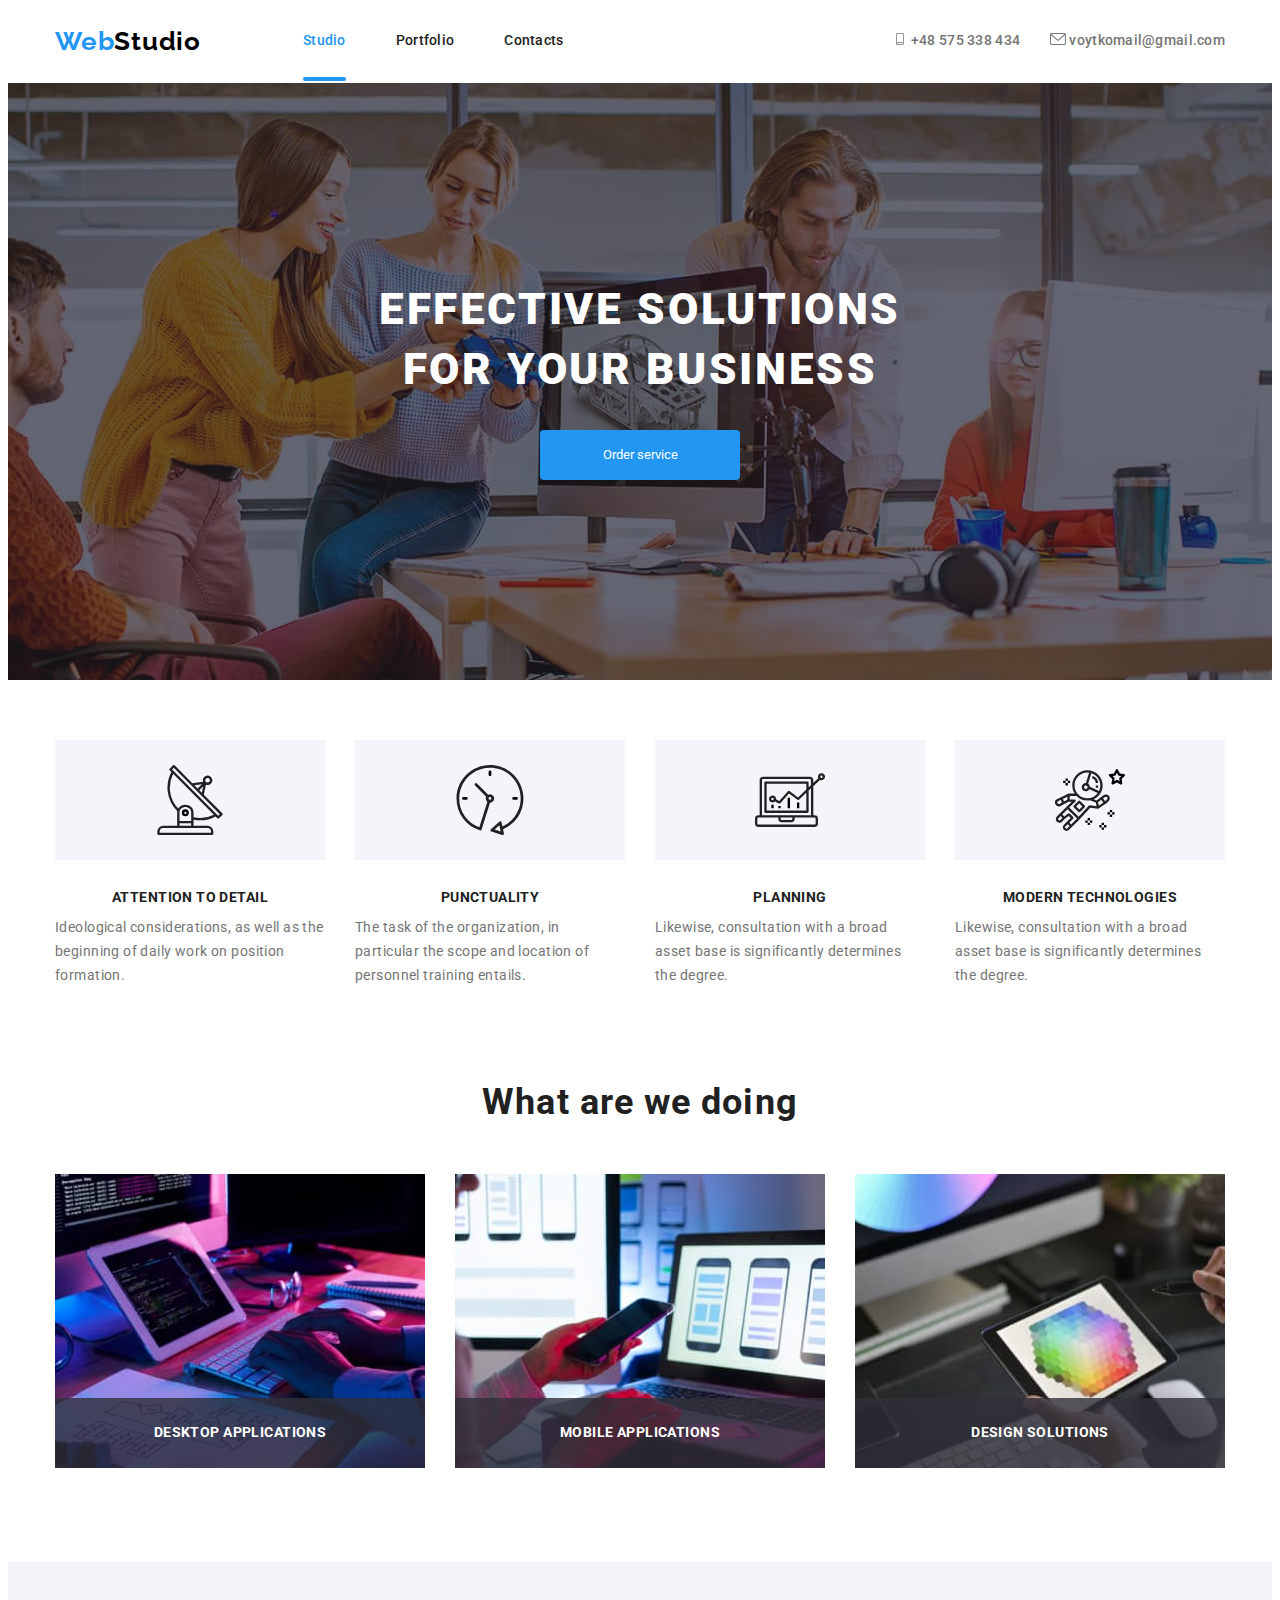
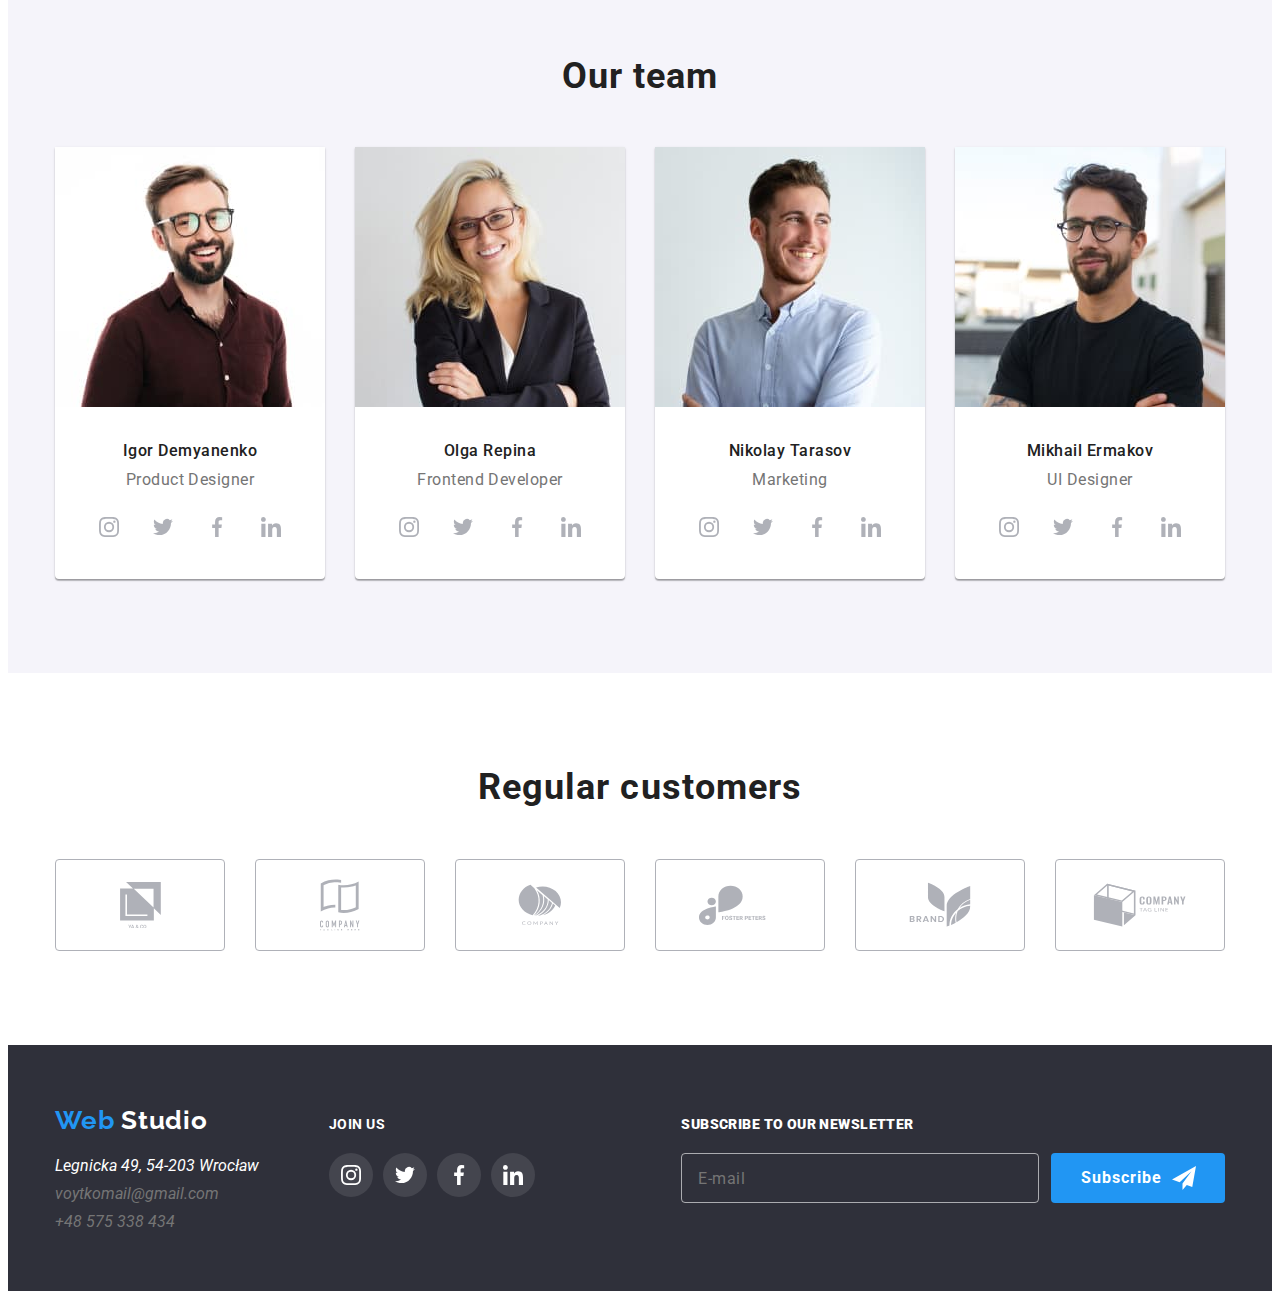
==== commit 09bfaeaf: "All is done." ====
--- a/index.html
+++ b/index.html
@@ -6,381 +6,818 @@
     <meta name="viewport" content="width=device-width, initial-scale=1.0" />
     <title>Web Studio</title>
     <link
+      rel="stylesheet"
+      href="https://cdnjs.cloudflare.com/ajax/libs/animate.css/4.1.1/animate.min.css"
+    />
+    <link
       href="https://fonts.googleapis.com/css2?family=Raleway:wght@700&family=Roboto:wght@400;500;700;900&display=swap"
       rel="stylesheet"
     />
-    <link rel="stylesheet" href="./styles/styles.css" />
+
+    <link
+      rel="stylesheet"
+      href="https://cdnjs.cloudflare.com/ajax/libs/modern-normalize/2.0.0/modern-normalize.min.css"
+      integrity="sha512-4xo8blKMVCiXpTaLzQSLSw3KFOVPWhm/TRtuPVc4WG6kUgjH6J03IBuG7JZPkcWMxJ5huwaBpOpnwYElP/m6wg=="
+      crossorigin="anonymous"
+      referrerpolicy="no-referrer"
+    />
+
+    <link rel="stylesheet" href="./css/main.min.css" />
   </head>
   <body>
-    <!-- HEADER -->
-    <header>
-      <nav class="navigation">
-        <a class="logo" href="./index.html" lang="en"
+    <!-- Section HEADER -->
+    <header class="header">
+      <div class="container">
+        <a class="logo link animate__backInLeft" href="./index.html" lang="en"
           ><span>Web</span> Studio</a
         >
-        <ul class="navigation-list">
-          <li class="navigation-list-item">
-            <a class="navigatio-list-link link-aktive" href="./index.html"
-              >Studio</a
-            >
-          </li>
-          <li class="navigation-list-item">
-            <a class="navigatio-list-link" href="./portfolio.html">Portfolio</a>
-          </li>
-          <li class="navigation-list-item">
-            <a class="navigatio-list-link" href="#contacts">Contacts</a>
-          </li>
-        </ul>
-      </nav>
-      <ul class="auth-list">
-        <li class="auth-list-item">
-          <a class="auth-list-link" href="mailto:info@example.com"
-            >voytkomail@gmail.com</a
-          >
-        </li>
-        <li class="auth-list-item">
-          <a class="auth-list-link" href="tel:+380991111111">+48 575 338 434</a>
-        </li>
-      </ul>
+        <button
+          class="menu-button"
+          type="button"
+          aria-label="Mobile menu switch"
+          aria-controls="menu-container"
+          aria-expanded="false"
+          data-menu-button
+        >
+          <svg width="22" height="22">
+            <use class="icon-menu" href="./img/menu/sprite.svg#icon-menu"></use>
+            <use
+              class="icon-close"
+              href="./img/menu/sprite.svg#icon-close"
+            ></use>
+          </svg>
+        </button>
+        <div class="menu-wrapper" id="menu-wrapper" data-menu>
+          <nav class="navigation">
+            <ul class="navigation-list list">
+              <li class="navigation-list-item">
+                <a
+                  class="navigation-list-link link link-active"
+                  href="./index.html"
+                  >Studio</a
+                >
+              </li>
+              <li class="navigation-list-item">
+                <a class="navigation-list-link link" href="./portfolio.html"
+                  >Portfolio</a
+                >
+              </li>
+              <li class="navigation-list-item">
+                <a class="navigation-list-link link" href="#contacts"
+                  >Contacts</a
+                >
+              </li>
+            </ul>
+          </nav>
+          <ul class="auth-list list">
+            <li class="auth-list-item">
+              <a class="auth-list-link link" href="mailto:info@example.com">
+                <svg class="auth-list-link-icon" width="16" height="12">
+                  <use href="./img/sprite.svg#icon-envelope"></use>
+                </svg>
+                voytkomail@gmail.com</a
+              >
+            </li>
+            <li class="auth-list-item">
+              <a class="auth-list-link link" href="tel:+380991111111">
+                <svg class="auth-list-link-icon" width="16" height="12">
+                  <use href="./img/sprite.svg#icon-smartphone"></use>
+                </svg>
+                +48 575 338 434</a
+              >
+            </li>
+          </ul>
+          <ul class="header-socials-list list">
+            <li class="header-socials-list-item">
+              <a
+                href="https://www.instagram.com"
+                aria-label="Link to instagram"
+                target="_blank"
+                class="header-socials-list-item-link link"
+                >Instagram</a
+              >
+            </li>
+            <li class="header-socials-list-item">
+              <a
+                href="https://twitter.com"
+                aria-label="Link to twitter"
+                target="_blank"
+                class="header-socials-list-item-link link"
+                >Twitter</a
+              >
+            </li>
+            <li class="header-socials-list-item">
+              <a
+                href="https://www.facebook.com"
+                aria-label="Link to facebook"
+                target="_blank"
+                class="header-socials-list-item-link link"
+                >Facebook</a
+              >
+            </li>
+            <li class="header-socials-list-item">
+              <a
+                href="https://www.linkedin.com"
+                aria-label="Link to linkedin"
+                target="_blank"
+                class="header-socials-list-item-link link"
+                >LinkedIn</a
+              >
+            </li>
+          </ul>
+        </div>
+      </div>
     </header>
-    <!-- MAIN -->
+    <!-- Section MAIN -->
     <main>
-      <!-- HERO -->
+      <!-- Section HERO -->
       <section class="hero">
         <h1 class="hero-title">
           Effective solutions<br />
           for your business
         </h1>
-        <button>Order service</button>
+        <button data-open-modal class="button primary">Order service</button>
       </section>
-      <!-- FEATURES -->
+      <!-- Section FEATURES -->
       <section class="features">
-        <h2>Peculiarities</h2>
-        <ul class="features-list">
-          <li class="features-list-item">
-            <h3 class="subtitle">Attention to detail</h3>
-            <p class="description">
-              Ideological considerations, as well as the beginning of daily work
-              on position formation.
-            </p>
-          </li>
-          <li class="features-list-item">
-            <h3 class="subtitle">Punctuality</h3>
-            <p class="description">
-              The task of the organization, in particular the scope and location
-              of personnel training entails.
-            </p>
-          </li>
-          <li class="features-list-item">
-            <h3 class="subtitle">Planning</h3>
-            <p class="description">
-              Likewise, consultation with a broad asset base is significantly
-              determines the degree.
-            </p>
-          </li>
-          <li class="features-list-item">
-            <h3 class="subtitle">Modern technologies</h3>
-            <p class="description">
-              Likewise, consultation with a broad asset base is significantly
-              determines the degree.
-            </p>
-          </li>
-        </ul>
+        <div class="container">
+          <h2 hidden>Peculiarities</h2>
+          <ul class="features-list list">
+            <li class="features-list-item">
+              <div class="icon-box">
+                <svg class="icon" width="70" height="70">
+                  <use href="./img/sprite.svg#icon-feature-1"></use>
+                </svg>
+              </div>
+              <h3 class="subtitle">Attention to detail</h3>
+              <p class="description">
+                Ideological considerations, as well as the beginning of daily
+                work on position formation.
+              </p>
+            </li>
+            <li class="features-list-item">
+              <div class="icon-box">
+                <svg class="icon" width="70" height="70">
+                  <use href="./img/sprite.svg#icon-feature-2"></use>
+                </svg>
+              </div>
+              <h3 class="subtitle">Punctuality</h3>
+              <p class="description">
+                The task of the organization, in particular the scope and
+                location of personnel training entails.
+              </p>
+            </li>
+            <li class="features-list-item">
+              <div class="icon-box">
+                <svg class="icon" width="70" height="70">
+                  <use href="./img/sprite.svg#icon-feature-3"></use>
+                </svg>
+              </div>
+              <h3 class="subtitle">Planning</h3>
+              <p class="description">
+                Likewise, consultation with a broad asset base is significantly
+                determines the degree.
+              </p>
+            </li>
+            <li class="features-list-item">
+              <div class="icon-box">
+                <svg class="icon" width="70" height="70">
+                  <use href="./img/sprite.svg#icon-feature-4"></use>
+                </svg>
+              </div>
+              <h3 class="subtitle">Modern technologies</h3>
+              <p class="description">
+                Likewise, consultation with a broad asset base is significantly
+                determines the degree.
+              </p>
+            </li>
+          </ul>
+        </div>
       </section>
-      <!-- WHAT WE DO -->
-      <section class="we-do">
-        <h2 class="title">What are we doing</h2>
-        <ul>
-          <li>
-            <img
-              src="images/what-we-do/box-1.jpg"
-              alt="photo - desktop application development"
-              width="370"
-              height="294"
-            />
-          </li>
-          <li>
-            <img
-              src="images/what-we-do/box-2.jpg"
-              alt="photo - mobile application development"
-              width="370"
-              height="294"
-            />
-          </li>
-          <li>
-            <img
-              src="images/what-we-do/box-3.jpg"
-              alt="photo - design development"
-              width="370"
-              height="294"
-            />
-          </li>
-        </ul>
+      <!-- Section WHAT WE DO -->
+      <section class="we-do section">
+        <div class="container">
+          <h2 class="title">What are we doing</h2>
+          <ul class="we-do-list list">
+            <li class="we-do-list-item">
+              <picture>
+                <source
+                  srcset="
+                    ./img/what-we-do/desktop/service-1-desktop.jpg    1x,
+                    ./img/what-we-do/desktop/service-1-desktop@2x.jpg 2x,
+                    ./img/what-we-do/desktop/service-1-desktop@3x.jpg 3x
+                  "
+                  media="(min-width: 1200px)"
+                />
+                <img
+                  class="image"
+                  src="./img/what-we-do/desktop/service-1-desktop.jpg"
+                  alt="photo - desktop application development"
+                />
+              </picture>
+              <a class="link" href=""
+                ><h3 class="we-do-list-item-title">Desktop applications</h3></a
+              >
+            </li>
+            <li class="we-do-list-item">
+              <picture>
+                <source
+                  srcset="
+                    ./img/what-we-do/desktop/service-2-desktop.jpg    1x,
+                    ./img/what-we-do/desktop/service-2-desktop@2x.jpg 2x,
+                    ./img/what-we-do/desktop/service-2-desktop@3x.jpg 3x
+                  "
+                  media="(min-width: 1200px)"
+                />
+                <img
+                  class="image"
+                  src="./img/what-we-do/desktop/service-2-desktop.jpg"
+                  alt="photo - mobile application development"
+                />
+              </picture>
+              <a class="link" href=""
+                ><h3 class="we-do-list-item-title">Mobile applications</h3></a
+              >
+            </li>
+            <li class="we-do-list-item">
+              <picture>
+                <source
+                  srcset="
+                    ./img/what-we-do/desktop/service-3-desktop.jpg    1x,
+                    ./img/what-we-do/desktop/service-3-desktop@2x.jpg 2x,
+                    ./img/what-we-do/desktop/service-3-desktop@3x.jpg 3x
+                  "
+                  media="(min-width: 1200px)"
+                />
+                <img
+                  class="image"
+                  src="./img/what-we-do/desktop/service-3-desktop.jpg"
+                  alt="photo - design development"
+                />
+              </picture>
+              <a class="link" href=""
+                ><h3 class="we-do-list-item-title">Design solutions</h3></a
+              >
+            </li>
+          </ul>
+        </div>
       </section>
-      <!-- OUR TEAM -->
-      <section class="team">
-        <h2 class="title">Our team</h2>
-        <ul class="team-list">
-          <li class="team-list-item">
-            <img
-              src="./img/our-team/igor-demyanenko.jpg"
-              alt="photo - Igor Demyanenko"
-              width="270"
-              height="260"
-            />
-            <h3 class="name">Igor Demyanenko</h3>
-            <p class="position">Product Designer</p>
-            <ul class="social-list">
-              <li>
+      <!-- Section OUR TEAM -->
+      <section class="team section">
+        <div class="container">
+          <h2 class="title">Our team</h2>
+          <ul class="team-list list">
+            <li class="team-list-item">
+              <picture>
+                <source
+                  srcset="
+                    ./img/our-team/desktop/igor-demyanenko-desktop.jpg    1x,
+                    ./img/our-team/desktop/igor-demyanenko-desktop@2x.jpg 2x,
+                    ./img/our-team/desktop/igor-demyanenko-desktop@3x.jpg 3x
+                  "
+                  media="(min-width: 1200px)"
+                />
+                <source
+                  srcset="
+                    ./img/our-team/tablet/igor-demyanenko-tablet.jpg    1x,
+                    ./img/our-team/tablet/igor-demyanenko-tablet@2x.jpg 2x,
+                    ./img/our-team/tablet/igor-demyanenko-tablet@3x.jpg 3x
+                  "
+                  media="(min-width: 768px)"
+                />
+                <source
+                  srcset="
+                    ./img/our-team/mobile/igor-demyanenko-mobile.jpg    1x,
+                    ./img/our-team/mobile/igor-demyanenko-mobile@2x.jpg 2x,
+                    ./img/our-team/mobile/igor-demyanenko-mobile@3x.jpg 3x
+                  "
+                  media="(min-width: 320px)"
+                />
+                <img
+                  class="image"
+                  src="./img/our-team/mobile/igor-demyanenko-mobile.jpg"
+                  alt="photo - Igor Demyanenko"
+                />
+              </picture>
+              <h3 class="name">Igor Demyanenko</h3>
+              <p class="position">Product Designer</p>
+              <ul class="social-list list">
+                <li class="social-list-item">
+                  <a
+                    class="social-list-item-link link"
+                    href="https://www.instagram.com"
+                    aria-label="link to instagram"
+                    target="_blank"
+                    ><svg class="link-icon" width="20" height="20">
+                      <use href="./img/sprite.svg#icon-instagram"></use></svg
+                  ></a>
+                </li>
+                <li class="social-list-item">
+                  <a
+                    class="social-list-item-link link"
+                    href="https://twitter.com"
+                    aria-label="link to twitter"
+                    target="_blank"
+                    ><svg class="link-icon" width="20" height="20">
+                      <use href="./img/sprite.svg#icon-twitter"></use></svg
+                  ></a>
+                </li>
+                <li class="social-list-item">
+                  <a
+                    class="social-list-item-link link"
+                    href="https://www.facebook.com"
+                    aria-label="link to facebook"
+                    target="_blank"
+                    ><svg class="link-icon" width="20" height="20">
+                      <use href="./img/sprite.svg#icon-facebook"></use></svg
+                  ></a>
+                </li>
+                <li class="social-list-item">
+                  <a
+                    class="social-list-item-link link"
+                    href="https://www.linkedin.com"
+                    aria-label="link to linkedin"
+                    target="_blank"
+                    ><svg class="link-icon" width="20" height="20">
+                      <use href="./img/sprite.svg#icon-linkedin"></use></svg
+                  ></a>
+                </li>
+              </ul>
+            </li>
+            <li class="team-list-item">
+              <picture>
+                <source
+                  srcset="
+                    ./img/our-team/desktop/olga-repina-desktop.jpg    1x,
+                    ./img/our-team/desktop/olga-repina-desktop@2x.jpg 2x,
+                    ./img/our-team/desktop/olga-repina-desktop@3x.jpg 3x
+                  "
+                  media="(min-width: 1200px)"
+                />
+                <source
+                  srcset="
+                    ./img/our-team/tablet/olga-repina-tablet.jpg    1x,
+                    ./img/our-team/tablet/olga-repina-tablet@2x.jpg 2x,
+                    ./img/our-team/tablet/olga-repina-tablet@3x.jpg 3x
+                  "
+                  media="(min-width: 768px)"
+                />
+                <source
+                  srcset="
+                    ./img/our-team/mobile/olga-repina-mobile.jpg    1x,
+                    ./img/our-team/mobile/olga-repina-mobile@2x.jpg 2x,
+                    ./img/our-team/mobile/olga-repina-mobile@3x.jpg 3x
+                  "
+                  media="(min-width: 320px)"
+                />
+                <img
+                  class="image"
+                  src="./img/our-team/mobile/olga-repina-mobile.jpg"
+                  alt="photo - Olga Repina"
+                />
+              </picture>
+              <h3 class="name">Olga Repina</h3>
+              <p class="position">Frontend Developer</p>
+              <ul class="social-list list">
+                <li class="social-list-item">
+                  <a
+                    class="social-list-item-link link"
+                    href="https://www.instagram.com"
+                    aria-label="link to instagram"
+                    target="_blank"
+                    ><svg class="link-icon" width="20" height="20">
+                      <use href="./img/sprite.svg#icon-instagram"></use></svg
+                  ></a>
+                </li>
+                <li class="social-list-item">
+                  <a
+                    class="social-list-item-link link"
+                    href="https://twitter.com"
+                    aria-label="link to twitter"
+                    target="_blank"
+                    ><svg class="link-icon" width="20" height="20">
+                      <use href="./img/sprite.svg#icon-twitter"></use></svg
+                  ></a>
+                </li>
+                <li class="social-list-item">
+                  <a
+                    class="social-list-item-link link"
+                    href="https://www.facebook.com"
+                    aria-label="link to facebook"
+                    target="_blank"
+                    ><svg class="link-icon" width="20" height="20">
+                      <use href="./img/sprite.svg#icon-facebook"></use></svg
+                  ></a>
+                </li>
+                <li class="social-list-item">
+                  <a
+                    class="social-list-item-link link"
+                    href="https://www.linkedin.com"
+                    aria-label="link to linkedin"
+                    target="_blank"
+                    ><svg class="link-icon" width="20" height="20">
+                      <use href="./img/sprite.svg#icon-linkedin"></use></svg
+                  ></a>
+                </li>
+              </ul>
+            </li>
+            <li class="team-list-item">
+              <picture>
+                <source
+                  srcset="
+                    ./img/our-team/desktop/nikolai-tarasov-desktop.jpg    1x,
+                    ./img/our-team/desktop/nikolai-tarasov-desktop@2x.jpg 2x,
+                    ./img/our-team/desktop/nikolai-tarasov-desktop@3x.jpg 3x
+                  "
+                  media="(min-width: 1200px)"
+                />
+                <source
+                  srcset="
+                    ./img/our-team/tablet/nikolai-tarasov-tablet.jpg    1x,
+                    ./img/our-team/tablet/nikolai-tarasov-tablet@2x.jpg 2x,
+                    ./img/our-team/tablet/nikolai-tarasov-tablet@3x.jpg 3x
+                  "
+                  media="(min-width: 768px)"
+                />
+                <source
+                  srcset="
+                    ./img/our-team/mobile/nikolai-tarasov-mobile.jpg    1x,
+                    ./img/our-team/mobile/nikolai-tarasov-mobile@2x.jpg 2x,
+                    ./img/our-team/mobile/nikolai-tarasov-mobile@3x.jpg 3x
+                  "
+                  media="(min-width: 320px)"
+                />
+                <img
+                  class="image"
+                  src="./img/our-team/mobile/nikolai-tarasov-mobile.jpg"
+                  alt="photo - Nikolay Tarasov"
+                />
+              </picture>
+              <h3 class="name">Nikolay Tarasov</h3>
+              <p class="position">Marketing</p>
+              <ul class="social-list list">
+                <li class="social-list-item">
+                  <a
+                    class="social-list-item-link link"
+                    href="https://www.instagram.com"
+                    aria-label="link to instagram"
+                    target="_blank"
+                    ><svg class="link-icon" width="20" height="20">
+                      <use href="./img/sprite.svg#icon-instagram"></use></svg
+                  ></a>
+                </li>
+                <li class="social-list-item">
+                  <a
+                    class="social-list-item-link link"
+                    href="https://twitter.com"
+                    aria-label="link to twitter"
+                    target="_blank"
+                    ><svg class="link-icon" width="20" height="20">
+                      <use href="./img/sprite.svg#icon-twitter"></use></svg
+                  ></a>
+                </li>
+                <li class="social-list-item">
+                  <a
+                    class="social-list-item-link link"
+                    href="https://www.facebook.com"
+                    aria-label="link to facebook"
+                    target="_blank"
+                    ><svg class="link-icon" width="20" height="20">
+                      <use href="./img/sprite.svg#icon-facebook"></use></svg
+                  ></a>
+                </li>
+                <li class="social-list-item">
+                  <a
+                    class="social-list-item-link link"
+                    href="https://www.linkedin.com"
+                    aria-label="link to linkedin"
+                    target="_blank"
+                    ><svg class="link-icon" width="20" height="20">
+                      <use href="./img/sprite.svg#icon-linkedin"></use></svg
+                  ></a>
+                </li>
+              </ul>
+            </li>
+            <li class="team-list-item">
+              <picture>
+                <source
+                  srcset="
+                    ./img/our-team/desktop/mehail-ermakov-desktop.jpg    1x,
+                    ./img/our-team/desktop/mehail-ermakov-desktop@2x.jpg 2x,
+                    ./img/our-team/desktop/mehail-ermakov-desktop@3x.jpg 3x
+                  "
+                  media="(min-width: 1200px)"
+                />
+                <source
+                  srcset="
+                    ./img/our-team/tablet/mehail-ermakov-tablet.jpg    1x,
+                    ./img/our-team/tablet/mehail-ermakov-tablet@2x.jpg 2x,
+                    ./img/our-team/tablet/mehail-ermakov-tablet@3x.jpg 3x
+                  "
+                  media="(min-width: 768px)"
+                />
+                <source
+                  srcset="
+                    ./img/our-team/mobile/mehail-ermakov-mobile.jpg    1x,
+                    ./img/our-team/mobile/mehail-ermakov-mobile@2x.jpg 2x,
+                    ./img/our-team/mobile/mehail-ermakov-mobile@3x.jpg 3x
+                  "
+                  media="(min-width: 320px)"
+                />
+                <img
+                  class="image"
+                  src="./img/our-team/mobile/mehail-ermakov-mobile.jpg"
+                  alt="photo - Mikhail Ermakov"
+                />
+              </picture>
+              <h3 class="name">Mikhail Ermakov</h3>
+              <p class="position">UI Designer</p>
+              <ul class="social-list list">
+                <li class="social-list-item">
+                  <a
+                    class="social-list-item-link link"
+                    href="https://www.instagram.com"
+                    aria-label="link to instagram"
+                    target="_blank"
+                    ><svg class="link-icon" width="20" height="20">
+                      <use href="./img/sprite.svg#icon-instagram"></use></svg
+                  ></a>
+                </li>
+                <li class="social-list-item">
+                  <a
+                    class="social-list-item-link link"
+                    href="https://twitter.com"
+                    aria-label="link to twitter"
+                    target="_blank"
+                    ><svg class="link-icon" width="20" height="20">
+                      <use href="./img/sprite.svg#icon-twitter"></use></svg
+                  ></a>
+                </li>
+                <li class="social-list-item">
+                  <a
+                    class="social-list-item-link link"
+                    href="https://www.facebook.com"
+                    aria-label="link to facebook"
+                    target="_blank"
+                    ><svg class="link-icon" width="20" height="20">
+                      <use href="./img/sprite.svg#icon-facebook"></use></svg
+                  ></a>
+                </li>
+                <li class="social-list-item">
+                  <a
+                    class="social-list-item-link link"
+                    href="https://www.linkedin.com"
+                    aria-label="link to linkedin"
+                    target="_blank"
+                    ><svg class="link-icon" width="20" height="20">
+                      <use href="./img/sprite.svg#icon-linkedin"></use></svg
+                  ></a>
+                </li>
+              </ul>
+            </li>
+          </ul>
+        </div>
+      </section>
+      <!-- Section REGULAR CUSTOMERS -->
+      <section class="customers section">
+        <div class="container">
+          <h2 class="title">Regular customers</h2>
+          <ul class="customers-list list">
+            <li class="customers-list-item">
+              <a
+                class="customers-list-item-link link"
+                href=""
+                aria-label="link to company ya & co"
+                ><svg width="41" height="46.7">
+                  <use href="./img/sprite.svg#icon-customer-1"></use></svg
+              ></a>
+            </li>
+            <li class="customers-list-item">
+              <a
+                class="customers-list-item-link link"
+                href=""
+                aria-label="link to company tagline here"
+                ><svg width="40" height="52">
+                  <use href="./img/sprite.svg#icon-customer-2"></use></svg
+              ></a>
+            </li>
+            <li class="customers-list-item">
+              <a
+                class="customers-list-item-link link"
+                href=""
+                aria-label="link to company company"
+                ><svg width="43.46" height="41.18">
+                  <use href="./img/sprite.svg#icon-customer-3"></use></svg
+              ></a>
+            </li>
+            <li class="customers-list-item">
+              <a
+                class="customers-list-item-link link"
+                href=""
+                aria-label="link to company foster peters"
+                ><svg width="84.44" height="40.62">
+                  <use href="./img/sprite.svg#icon-customer-4"></use></svg
+              ></a>
+            </li>
+            <li class="customers-list-item">
+              <a
+                class="customers-list-item-link link"
+                href=""
+                aria-label="link to company brand icon"
+                ><svg width="62.54" height="45.43">
+                  <use href="./img/sprite.svg#icon-customer-5"></use></svg
+              ></a>
+            </li>
+            <li class="customers-list-item">
+              <a
+                class="customers-list-item-link link"
+                href=""
+                aria-label="link to company tagline"
+                ><svg width="93.79" height="43.93">
+                  <use href="./img/sprite.svg#icon-customer-6"></use></svg
+              ></a>
+            </li>
+          </ul>
+        </div>
+      </section>
+    </main>
+    <!-- Section FOOTER -->
+    <footer class="footer" id="contacts">
+      <div class="container">
+        <div class="footer-column-wrapper">
+          <div class="footer-column-first">
+            <a class="logo link" href="./index.html" lang="en"
+              ><span>Web</span> Studio</a
+            >
+            <address>
+              <a
+                class="contacts-address link"
+                href="https://maps.app.goo.gl/8hLM3tapwvdXdEix9"
+              >
+                Legnicka 49, 54-203 Wrocław</a
+              >
+              <br />
+              <a class="contacts-mail link" href="mailto:info@example.com"
+                >voytkomail@gmail.com</a
+              ><br />
+              <a class="contacts-tel link" href="tel:+380991111111"
+                >+48 575 338 434</a
+              >
+            </address>
+          </div>
+          <div class="footer-column-second">
+            <b class="footer-title">join us</b>
+            <ul class="footer-list list">
+              <li class="footer-list-item">
                 <a
+                  class="footer-list-item-link link"
                   href="https://www.instagram.com"
                   aria-label="link to instagram"
                   target="_blank"
-                  >instagram</a
-                >
+                  ><svg class="link-icon" width="20" height="20">
+                    <use href="./img/sprite.svg#icon-instagram"></use></svg
+                ></a>
               </li>
-              <li>
+              <li class="footer-list-item">
                 <a
+                  class="footer-list-item-link link"
                   href="https://twitter.com"
                   aria-label="link to twitter"
                   target="_blank"
-                  >twitter</a
-                >
+                  ><svg class="link-icon" width="20" height="20">
+                    <use href="./img/sprite.svg#icon-twitter"></use></svg
+                ></a>
               </li>
-              <li>
+              <li class="footer-list-item">
                 <a
+                  class="footer-list-item-link link"
                   href="https://www.facebook.com"
                   aria-label="link to facebook"
                   target="_blank"
-                  >facebook</a
-                >
+                  ><svg class="link-icon" width="20" height="20">
+                    <use href="./img/sprite.svg#icon-facebook"></use></svg
+                ></a>
               </li>
-              <li>
+              <li class="footer-list-item">
                 <a
+                  class="footer-list-item-link link"
                   href="https://www.linkedin.com"
                   aria-label="link to linkedin"
                   target="_blank"
-                  >linkedin</a
-                >
+                  ><svg class="link-icon" width="20" height="20">
+                    <use href="./img/sprite.svg#icon-linkedin"></use></svg
+                ></a>
               </li>
             </ul>
-          </li>
-          <li class="team-list-item">
-            <img
-              src="./img/our-team/olga-repina.jpg"
-              alt="photo - Olga Repina"
-              width="270"
-              height="260"
+          </div>
+        </div>
+
+        <form class="form-subscribe" action="#">
+          <h2 class="form-subscribe-title">Subscribe to our newsletter</h2>
+          <div class="form-subscribe-wrapper">
+            <input
+              class="form-subscribe-input"
+              type="email"
+              name="mail-to-subscribe"
+              placeholder="E-mail"
+              required
             />
-            <h3>Olga Repina</h3>
-            <p class="position">Frontend Developer</p>
-            <ul class="social-list">
-              <li>
-                <a
-                  href="https://www.instagram.com"
-                  aria-label="link to instagram"
-                  target="_blank"
-                  >instagram</a
-                >
-              </li>
-              <li>
-                <a
-                  href="https://twitter.com"
-                  aria-label="link to twitter"
-                  target="_blank"
-                  >twitter</a
-                >
-              </li>
-              <li>
-                <a
-                  href="https://www.facebook.com"
-                  aria-label="link to facebook"
-                  target="_blank"
-                  >facebook</a
-                >
-              </li>
-              <li>
-                <a
-                  href="https://www.linkedin.com"
-                  aria-label="link to linkedin"
-                  target="_blank"
-                  >linkedin</a
-                >
-              </li>
-            </ul>
-          </li>
-          <li class="team-list-item">
-            <img
-              src="./img/our-team/nikolai-tarasov.jpg"
-              alt="photo - Nikolay Tarasov"
-              width="270"
-              height="260"
-            />
-            <h3>Nikolay Tarasov</h3>
-            <p class="position">Marketing</p>
-            <ul class="social-list">
-              <li>
-                <a
-                  href="https://www.instagram.com"
-                  aria-label="link to instagram"
-                  target="_blank"
-                  >instagram</a
-                >
-              </li>
-              <li>
-                <a
-                  href="https://twitter.com"
-                  aria-label="link to twitter"
-                  target="_blank"
-                  >twitter</a
-                >
-              </li>
-              <li>
-                <a
-                  href="https://www.facebook.com"
-                  aria-label="link to facebook"
-                  target="_blank"
-                  >facebook</a
-                >
-              </li>
-              <li>
-                <a
-                  href="https://www.linkedin.com"
-                  aria-label="link to linkedin"
-                  target="_blank"
-                  >linkedin</a
-                >
-              </li>
-            </ul>
-          </li>
-          <li class="team-list-item">
-            <img
-              src="./img/our-team/mehail-ermakov.jpg"
-              alt="photo - Mikhail Ermakov"
-              width="270"
-              height="260"
-            />
-            <h3>Mikhail Ermakov</h3>
-            <p class="position">UI Designer</p>
-            <ul class="social-list">
-              <li>
-                <a
-                  href="https://www.instagram.com"
-                  aria-label="link to instagram"
-                  target="_blank"
-                  >instagram</a
-                >
-              </li>
-              <li>
-                <a
-                  href="https://twitter.com"
-                  aria-label="link to twitter"
-                  target="_blank"
-                  >twitter</a
-                >
-              </li>
-              <li>
-                <a
-                  href="https://www.facebook.com"
-                  aria-label="link to facebook"
-                  target="_blank"
-                  >facebook</a
-                >
-              </li>
-              <li>
-                <a
-                  href="https://www.linkedin.com"
-                  aria-label="link to linkedin"
-                  target="_blank"
-                  >linkedin</a
-                >
-              </li>
-            </ul>
-          </li>
-        </ul>
-      </section>
-      <!-- Section REGULAR CUSTOMERS -->
-      <section class="customers">
-        <h2 class="title">Regular customers</h2>
-        <ul class="customers-list">
-          <li>
-            <a href="" aria-label="link to company ya & co">ya & co</a>
-          </li>
-          <li>
-            <a href="" aria-label="link to company tagline here"
-              >company tagline here</a
-            >
-          </li>
-          <li>
-            <a href="" aria-label="link to company company">company</a>
-          </li>
-          <li>
-            <a href="" aria-label="link to company foster peters"
-              >foster peters</a
-            >
-          </li>
-          <li>
-            <a href="" aria-label="link to company brand icon">brand icon</a>
-          </li>
-          <li>
-            <a href="" aria-label="link to company tagline">company tagline</a>
-          </li>
-        </ul>
-      </section>
-    </main>
-    <!-- FOOTER -->
-    <footer id="contacts" class="footer">
-      <a class="logo" href="./index.html" lang="en"><span>Web</span> Studio</a>
-      <address>
-        <a
-          class="contacts-address"
-          href="https://maps.app.goo.gl/8hLM3tapwvdXdEix9"
-        >
-          Legnicka 49, 54-203 Wrocław</a
-        >
-        <br />
-        <a class="contacts-mail" href="mailto:info@example.com"
-          >voytkomail@gmail.com</a
-        ><br />
-        <a class="contacts-tel" href="tel:+380991111111">+48 575 338 434</a>
-      </address>
-      <div>
-        <b class="footer-title">join us</b>
-        <ul>
-          <li>
-            <a
-              href="https://www.instagram.com"
-              aria-label="link to instagram"
-              target="_blank"
-              >instagram</a
-            >
-          </li>
-          <li>
-            <a
-              href="https://twitter.com"
-              aria-label="link to twitter"
-              target="_blank"
-              >twitter</a
-            >
-          </li>
-          <li>
-            <a
-              href="https://www.facebook.com"
-              aria-label="link to facebook"
-              target="_blank"
-              >facebook</a
-            >
-          </li>
-          <li>
-            <a
-              href="https://www.linkedin.com"
-              aria-label="link to linkedin"
-              target="_blank"
-              >linkedin</a
-            >
-          </li>
-        </ul>
+            <button class="button primary subscribe-btn" type="submit">
+              Subscribe
+              <svg class="subscribe-btn-icon" , width="24" , height="24">
+                <use href="./img/menu/sprite.svg#icon-send"></use>
+              </svg>
+            </button>
+          </div>
+        </form>
       </div>
     </footer>
+
+    <!-- Section MODAL -->
+    <div data-backdrop class="backdrop is-hidden">
+      <div class="modal">
+        <form class="modal-form" action="#" method="get">
+          <button data-close-modal class="modal-close-btn" type="button">
+            <svg class="close-btn-icon" , width="11" , height="11">
+              <use href="./img/sprite.svg#icon-close-form"></use>
+            </svg>
+          </button>
+          <h2 class="modal-form-title">
+            Leave your details, we will call you back
+          </h2>
+          <label class="modal-form-input-wrapper">
+            <input
+              class="modal-form-input"
+              type="text"
+              name="user-name"
+              minlength="2"
+              placeholder=" "
+              required
+            />
+            <span class="modal-form-label">Name</span>
+            <svg class="modal-form-icon" width="13" , height="13">
+              <use href="./img/sprite.svg#icon-name-form"></use>
+            </svg>
+          </label>
+          <label class="modal-form-input-wrapper">
+            <input
+              class="modal-form-input"
+              type="tel"
+              name="user-tel"
+              placeholder=" "
+              required
+            />
+            <span class="modal-form-label">Phone number</span>
+            <svg class="modal-form-icon" width="13" , height="13">
+              <use href="./img/sprite.svg#icon-tel-form"></use>
+            </svg>
+          </label>
+          <label class="modal-form-input-wrapper">
+            <input
+              class="modal-form-input"
+              type="email"
+              name="user-email"
+              placeholder=" "
+              required
+            />
+            <span class="modal-form-label">E-mail</span>
+            <svg class="modal-form-icon" width="13" , height="13">
+              <use href="./img/sprite.svg#icon-email-form"></use>
+            </svg>
+          </label>
+          <label class="modal-form-textarea-wrapper">
+            <textarea
+              class="modal-form-textarea"
+              name="comments"
+              minlength="10"
+              placeholder=" "
+            ></textarea>
+            <span class="modal-form-label textarea">Comments</span>
+          </label>
+          <label class="modal-form-option-wrapper">
+            <input
+              class="modal-form-checkbox"
+              type="checkbox"
+              name="policy"
+              value="accept-policy"
+              required
+            />
+            <span class="checkbox-icon"></span>
+            <span class="modal-form-option-span"
+              >I agree with the newsletter and accept<a
+                class="modal-form-option-link"
+                href="#"
+                >Agreement conditions</a
+              ></span
+            >
+          </label>
+          <button class="button primary modal-button" type="submit">
+            Send
+          </button>
+        </form>
+      </div>
+    </div>
+    <script src="./js/index.js"></script>
+    <script src="./js/menu.js"></script>
   </body>
 </html>
--- a/css/main.min.css
+++ b/css/main.min.css
@@ -0,0 +1 @@
+html{-webkit-box-sizing:border-box;box-sizing:border-box}*,*::before,*::after{-webkit-box-sizing:inherit;box-sizing:inherit}body{background-color:#fff;color:#212121;font-family:"Roboto",sans-serif}h1,h2,h3,p{margin:0}.logo{display:block;color:#000;font-family:"Raleway";font-style:normal;font-weight:700;font-size:26px;line-height:1.19;letter-spacing:.03em}.title{margin-top:0;margin-bottom:50px;font-style:normal;font-weight:700;font-size:36px;line-height:1.16;text-align:center;letter-spacing:.03em}@media screen and (max-width: 1199px){.title{margin-bottom:30px}}.link{text-decoration:none}.list{margin-top:0;margin-bottom:0;padding-left:0;list-style:none}.container{position:relative;margin-left:auto;margin-right:auto;padding-left:15px;padding-right:15px}@media screen and (min-width: 480px){.container{width:480px}}@media screen and (min-width: 768px){.container{width:768px}}@media screen and (min-width: 1200px){.container{width:1200px}}.section{padding-top:60px;padding-bottom:60px}@media screen and (min-width: 1200px){.section{padding-top:94px;padding-bottom:94px}}.button.primary{background-color:#2196f3;color:#fff;font-family:inherit;border:1px solid rgba(0,0,0,0)}.button.secondary{background-color:#fff;color:#2196f3;font-family:inherit;border:1px solid rgba(0,0,0,0)}body.modal-open{overflow:hidden}.menu-wrapper .navigation-list-link{display:block;color:#212121;font-style:normal;font-weight:500;font-size:40px;line-height:1.17;letter-spacing:.02em;-webkit-transition:color 250ms linear;transition:color 250ms linear}.header{background-color:#fff}@media screen and (min-width: 1200px){.header{position:fixed;width:100%;top:0;left:50%;-webkit-transform:translateX(-50%);transform:translateX(-50%);z-index:999}}.header .container{display:-webkit-box;display:-ms-flexbox;display:flex;-webkit-box-pack:justify;-ms-flex-pack:justify;justify-content:space-between;-webkit-box-align:center;-ms-flex-align:center;align-items:center;padding-left:15px;padding-right:15px}.header .logo{display:-webkit-box;display:-ms-flexbox;display:flex;padding-top:15px;padding-bottom:15px;-webkit-animation-duration:1000ms;animation-duration:1000ms}@media screen and (min-width: 768px){.header .logo{padding-top:26px;padding-bottom:26px;margin-right:82px}}@media screen and (min-width: 1200px){.header .logo{margin-right:102px}}.logo>span{color:#2196f3}@media screen and (max-width: 767px){.menu-button{display:-webkit-inline-box;display:-ms-inline-flexbox;display:inline-flex;margin:0;padding:0;border:none;background-color:rgba(0,0,0,0);overflow-y:scroll;z-index:100}.menu-button .icon-close{display:none}.menu-button.is-open .icon-close{display:block}.menu-button.is-open .icon-menu{display:none}.menu-button:hover .icon-menu{fill:#2196f3;-webkit-transition:background-color 250ms linear;transition:background-color 250ms linear}.menu-button:hover .icon-close{fill:#2196f3;-webkit-transition:background-color 250ms linear;transition:background-color 250ms linear}.menu-button:focus .icon-menu{fill:#2196f3;-webkit-transition:background-color 250ms linear;transition:background-color 250ms linear}.menu-button:focus .icon-close{fill:#2196f3;-webkit-transition:background-color 250ms linear;transition:background-color 250ms linear}}@media screen and (min-width: 768px){.menu-button{display:none}}.menu-wrapper{width:100%;display:none;position:absolute;top:0;left:0;padding-top:48px;padding-right:83px;padding-bottom:48px;padding-left:40px;background-color:#fff;-webkit-transform:translateY(-100%);transform:translateY(-100%);-webkit-transition:-webkit-transform 500ms linear;transition:-webkit-transform 500ms linear;transition:transform 500ms linear;transition:transform 500ms linear, -webkit-transform 500ms linear;z-index:99}@media screen and (min-width: 768px){.menu-wrapper{position:static;-webkit-transform:translateY(0);transform:translateY(0);display:-webkit-box;display:-ms-flexbox;display:flex;-webkit-box-pack:justify;-ms-flex-pack:justify;justify-content:space-between;padding:0;margin:0}}.menu-wrapper.is-open{display:block;-webkit-transform:translateY(0);transform:translateY(0)}@media screen and (min-width: 768px){.menu-wrapper.is-open{display:none}}@media screen and (max-width: 767px){.menu-wrapper .navigation{margin-bottom:302px}}@media screen and (min-width: 768px){.menu-wrapper .navigation{margin-right:82px}}@media screen and (min-width: 1200px){.menu-wrapper .navigation{margin-right:305px}}@media screen and (min-width: 768px){.menu-wrapper .navigation-list{display:-webkit-box;display:-ms-flexbox;display:flex}}@media screen and (max-width: 767px){.menu-wrapper .navigation-list-item:not(:last-child){margin-bottom:32px}}@media screen and (min-width: 768px){.menu-wrapper .navigation-list-item:not(:last-child){margin-right:50px}}@media screen and (min-width: 768px){.menu-wrapper .navigation-list-link{padding-top:32px;padding-bottom:32px;font-style:normal;font-weight:500;font-size:14px;line-height:1.14;letter-spacing:.02em}.menu-wrapper .navigation-list-link.link-active{padding-bottom:0px}.menu-wrapper .navigation-list-link.link-active::after{display:block;margin-top:28px;width:100%;height:4px;content:"";background-color:#2196f3;border-radius:2px}}.menu-wrapper .navigation-list-link:hover,.menu-wrapper .navigation-list-link:focus{color:#2196f3}.menu-wrapper .navigation-list-link.link-active{color:#2196f3}@media screen and (max-width: 767px){.menu-wrapper .auth-list{margin-bottom:64px}}@media screen and (min-width: 768px){.menu-wrapper .auth-list{padding-top:21px;padding-bottom:21px;display:-webkit-box;display:-ms-flexbox;display:flex;-webkit-box-orient:vertical;-webkit-box-direction:reverse;-ms-flex-direction:column-reverse;flex-direction:column-reverse;-webkit-box-align:end;-ms-flex-align:end;align-items:flex-end}}@media screen and (min-width: 1200px){.menu-wrapper .auth-list{padding:0;-webkit-box-orient:horizontal;-webkit-box-direction:reverse;-ms-flex-direction:row-reverse;flex-direction:row-reverse;-webkit-box-align:start;-ms-flex-align:start;align-items:flex-start}}.menu-wrapper .auth-list .auth-list-item{display:block;width:auto}@media screen and (max-width: 767px){.menu-wrapper .auth-list .auth-list-item:not(:last-child){margin-bottom:32px}}@media screen and (min-width: 768px){.menu-wrapper .auth-list .auth-list-item:last-child{margin-bottom:10px}}@media screen and (min-width: 1200px){.menu-wrapper .auth-list .auth-list-item:last-child{margin-bottom:0px;margin-right:30px}}.menu-wrapper .auth-list .auth-list-item .auth-list-link{display:block;color:#757575;font-style:normal;font-weight:500;font-size:26px;line-height:1.17;letter-spacing:.02em}@media screen and (min-width: 768px){.menu-wrapper .auth-list .auth-list-item .auth-list-link{font-style:normal;font-weight:500;font-size:12px;line-height:1.16;letter-spacing:.02em;width:-webkit-max-content;width:-moz-max-content;width:max-content}.menu-wrapper .auth-list .auth-list-item .auth-list-link:hover,.menu-wrapper .auth-list .auth-list-item .auth-list-link:focus{color:#2196f3}}@media screen and (min-width: 1200px){.menu-wrapper .auth-list .auth-list-item .auth-list-link{padding-top:32px;padding-bottom:32px;font-style:normal;font-weight:500;font-size:14px;line-height:1.14;letter-spacing:.02em}}@media screen and (max-width: 767px){.menu-wrapper .auth-list .auth-list-item .auth-list-link.telephone{color:#2196f3}}.menu-wrapper .auth-list .auth-list-item .auth-list-link-icon{fill:currentColor}@media screen and (max-width: 767px){.menu-wrapper .auth-list .auth-list-item .auth-list-link-icon{display:none}}.menu-wrapper .header-socials-list{display:-webkit-box;display:-ms-flexbox;display:flex}@media screen and (min-width: 768px){.menu-wrapper .header-socials-list{display:none}}.menu-wrapper .header-socials-list .header-socials-list-item{display:-webkit-box;display:-ms-flexbox;display:flex;position:relative}.menu-wrapper .header-socials-list .header-socials-list-item:not(:last-child){margin-right:20px}.menu-wrapper .header-socials-list .header-socials-list-item:not(:last-child)::after{position:absolute;top:50%;left:100%;content:"";display:block;width:22px;height:1px;padding:0px;border:1px solid rgba(33,33,33,.2);-webkit-transform:rotate(90deg);transform:rotate(90deg)}.menu-wrapper .header-socials-list .header-socials-list-item .header-socials-list-item-link{display:block;color:#2196f3;font-style:normal;font-weight:500;font-size:14px;line-height:1.22;letter-spacing:.02em}.footer{padding-top:60px;padding-bottom:60px;background-color:#2f303a;text-align:center}@media screen and (min-width: 1200px){.footer .container{display:-webkit-box;display:-ms-flexbox;display:flex;-webkit-box-pack:justify;-ms-flex-pack:justify;justify-content:space-between}}.footer .logo{margin-bottom:20px;color:#fff}@media screen and (min-width: 768px){.footer .footer-column-wrapper{display:-webkit-box;display:-ms-flexbox;display:flex;-webkit-box-pack:center;-ms-flex-pack:center;justify-content:center}}@media screen and (max-width: 1199px){.footer .footer-column-first{margin-bottom:60px}}@media screen and (min-width: 768px)and (max-width: 1199px){.footer .footer-column-first{margin-right:165px}}@media screen and (min-width: 1200px){.footer .footer-column-first{margin-right:70px;text-align:start}}.footer .footer-column-first .contacts-address{display:inline-block;margin-bottom:9px;color:#fff}.footer .footer-column-first .contacts-address:hover,.footer .footer-column-first .contacts-address:focus{color:#2196f3}.footer .footer-column-first .contacts-mail{display:inline-block;margin-bottom:9px;color:#757575}.footer .footer-column-first .contacts-mail:hover,.footer .footer-column-first .contacts-mailfocus{color:#2196f3}.footer .footer-column-first .contacts-tel{display:inline-block;color:#757575}.footer .footer-column-first .contacts-tel:hover,.footer .footer-column-first .contacts-telfocus{color:#2196f3}@media screen and (min-width: 1200px){.form-subscribe{padding-top:12px}}@media screen and (max-width: 1199px){.footer-column-second{margin-bottom:60px}}@media screen and (min-width: 768px){.footer-column-second{padding-top:12px}}.footer-title{display:block;margin-bottom:20px;color:#fff;font-style:normal;font-weight:700;font-size:14px;line-height:1.14;letter-spacing:.03em;text-transform:uppercase}@media screen and (min-width: 1200px){.footer-title{text-align:start}}.footer-list{display:-webkit-box;display:-ms-flexbox;display:flex;-webkit-box-pack:center;-ms-flex-pack:center;justify-content:center}.footer-list-item:not(:last-child){margin-right:10px}.footer-list-item-link{display:-webkit-box;display:-ms-flexbox;display:flex;-webkit-box-pack:center;-ms-flex-pack:center;justify-content:center;-webkit-box-align:center;-ms-flex-align:center;align-items:center;width:44px;height:44px;fill:#fff;border-radius:50%;background-color:rgba(255,255,255,.1);-webkit-transition:background-color 250ms linear;transition:background-color 250ms linear}.footer-list-item-link:hover,.footer-list-item-link:focus{background-color:#2196f3}.form-subscribe-input{font-family:"Roboto",sans-serif;font-style:normal;font-weight:400;font-size:16px;line-height:1.14;letter-spacing:.03em;padding-left:16px;padding-top:15px;padding-bottom:15px;width:100%;height:50px;border-radius:4px;border:0px;background-color:rgba(0,0,0,0);border:1px solid rgba(255,255,255,.6);color:#fff}@media screen and (max-width: 1199px){.form-subscribe-input{margin-bottom:20px}}@media screen and (min-width: 480px){.form-subscribe-input{width:450px}}@media screen and (min-width: 1200px){.form-subscribe-input{width:358px;margin-right:12px}}.modal-form-input:not(:-moz-placeholder-shown)+.modal-form-label, .modal-form-textarea:not(:-moz-placeholder-shown)+.modal-form-label.textarea{top:-4px;left:19px;transform:translateY(-100%);font-size:12px;color:#2196f3}.modal-form-input:not(:-ms-input-placeholder)+.modal-form-label, .modal-form-textarea:not(:-ms-input-placeholder)+.modal-form-label.textarea{top:-4px;left:19px;transform:translateY(-100%);font-size:12px;color:#2196f3}.modal-form-input:focus+.modal-form-label,.modal-form-input:not(:placeholder-shown)+.modal-form-label,.modal-form-textarea:focus+.modal-form-label.textarea,.modal-form-textarea:not(:placeholder-shown)+.modal-form-label.textarea{top:-4px;left:19px;-webkit-transform:translateY(-100%);transform:translateY(-100%);font-size:12px;color:#2196f3}.backdrop{position:fixed;top:0;left:0;z-index:1000;opacity:1;overflow-y:scroll;width:100%;height:100%;background-color:rgba(0,0,0,.2)}.backdrop.is-hidden{opacity:0;pointer-events:none}.backdrop.is-hidden .modal{-webkit-transform:translate(-50%, -50%) scale(0.9);transform:translate(-50%, -50%) scale(0.9)}.modal{position:absolute;top:50%;left:50%;-webkit-transform:translate(-50%, -50%) scale(1);transform:translate(-50%, -50%) scale(1);-webkit-transition:-webkit-transform 3250ms cubic-bezier(0.4, 0, 0.2, 1);transition:-webkit-transform 3250ms cubic-bezier(0.4, 0, 0.2, 1);transition:transform 3250ms cubic-bezier(0.4, 0, 0.2, 1);transition:transform 3250ms cubic-bezier(0.4, 0, 0.2, 1), -webkit-transform 3250ms cubic-bezier(0.4, 0, 0.2, 1);width:calc(100% - 30px);height:609px;background-color:#fff;-webkit-box-shadow:0px 1px 3px rgba(0,0,0,.12),0px 1px 1px rgba(0,0,0,.14),0px 2px 1px rgba(0,0,0,.2);box-shadow:0px 1px 3px rgba(0,0,0,.12),0px 1px 1px rgba(0,0,0,.14),0px 2px 1px rgba(0,0,0,.2);border-radius:4px}@media screen and (min-width: 1200px){.modal{width:528px;height:581px}}.modal-form{display:-webkit-box;display:-ms-flexbox;display:flex;-webkit-box-orient:vertical;-webkit-box-direction:normal;-ms-flex-direction:column;flex-direction:column;padding:40px}.modal-close-btn{position:absolute;top:8px;right:8px;width:30px;height:30px;border-radius:50%;background:#fff;border:1px solid rgba(0,0,0,.1);cursor:pointer}.close-btn-icon{position:absolute;top:50%;left:50%;-webkit-transform:translate(-50%, -50%);transform:translate(-50%, -50%)}.close-btn-icon:hover{fill:#2196f3}.modal-form-title{margin-bottom:30px;font-family:"Roboto",sans-serif;font-style:normal;font-weight:700;font-size:20px;line-height:1.15;letter-spacing:.03em;text-align:center;color:#212121}.modal-form-input-wrapper,.modal-form-textarea-wrapper{position:relative;display:block;margin-bottom:28px}.modal-form-input{width:100%;height:40px;padding-top:12px;padding-right:42px;padding-bottom:12px;padding-left:42px;border-radius:4px;border:1px solid rgba(33,33,33,.2)}@media screen and (min-width: 1200px){.modal-form-input{width:448px;height:40px}}.modal-form-input:focus{outline:none;border-color:#2196f3}.modal-form-label{position:absolute;top:50%;left:42px;-webkit-transform:translateY(-50%);transform:translateY(-50%);color:#757575;-webkit-transition:-webkit-transform 250ms linear;transition:-webkit-transform 250ms linear;transition:transform 250ms linear;transition:transform 250ms linear, -webkit-transform 250ms linear}.modal-form-label.textarea{top:12px;left:19px;-webkit-transform:translateY(0);transform:translateY(0)}.modal-form-textarea:not(:focus)+.modal-form-label.textarea{color:#757575}.modal-form-input:not(:focus)+.modal-form-label{color:#757575}.modal-form-icon{position:absolute;top:50%;left:19px;-webkit-transform:translateY(-50%);transform:translateY(-50%)}.modal-form-input:focus~.modal-form-icon{fill:#2196f3}.modal-form-textarea-wrapper{margin-bottom:20px}.modal-form-textarea{width:100%;height:120px;padding-top:12px;padding-right:16px;padding-bottom:12px;padding-left:12px;border-radius:4px;border:1px solid rgba(33,33,33,.2);resize:none}@media screen and (min-width: 1200px){.modal-form-textarea{width:448px;height:120px}}.modal-form-textarea:focus{outline:none;border-color:#2196f3}.modal-form-option-wrapper{display:-webkit-box;display:-ms-flexbox;display:flex;-webkit-box-align:center;-ms-flex-align:center;align-items:center;margin-bottom:30px}@media screen and (min-width: 1200px){.modal-form-option-wrapper{margin-left:13px}}.modal-form-checkbox{position:absolute;-webkit-appearance:none;-moz-appearance:none;appearance:none}.checkbox-icon{margin-right:7px;width:16px;height:15px;border:2px solid #000;border-radius:2px}.modal-form-checkbox:checked+.checkbox-icon{border-color:rgba(0,0,0,0);background-color:#2196f3;background-image:url("../img/modal/icon-check.svg");background-size:contain;background-repeat:no-repeat}.modal-form-option-span{font-family:"Roboto",sans-serif;font-style:normal;font-weight:400;font-size:12px;line-height:1.16;letter-spacing:.03em;color:#757575}@media screen and (min-width: 1200px){.modal-form-option-span{font-style:normal;font-weight:400;font-size:14px;line-height:1.71;letter-spacing:.03em}}.modal-form-option-link{color:#2196f3}.modal-button{width:200px;height:50px;margin-left:auto;margin-right:auto;border-radius:4px;padding:10px 55px;text-align:center;cursor:pointer}.form-subscribe-title{margin-bottom:20px;font-family:"Roboto",sans-serif;font-style:normal;font-weight:900;font-size:14px;line-height:1.14;letter-spacing:.03em;text-transform:uppercase;color:#fff}@media screen and (min-width: 1200px){.form-subscribe-title{text-align:start}}.form-subscribe-wrapper{display:-webkit-box;display:-ms-flexbox;display:flex}@media screen and (max-width: 1199px){.form-subscribe-wrapper{-webkit-box-orient:vertical;-webkit-box-direction:normal;-ms-flex-direction:column;flex-direction:column;-webkit-box-align:center;-ms-flex-align:center;align-items:center}}.form-subscribe-input{font-family:"Roboto",sans-serif;font-style:normal;font-weight:400;font-size:16px;line-height:1.14;letter-spacing:.03em;padding-left:16px;padding-top:15px;padding-bottom:15px;width:100%;height:50px;border-radius:4px;border:0px;background-color:rgba(0,0,0,0);border:1px solid rgba(255,255,255,.6);color:#fff}@media screen and (max-width: 1199px){.form-subscribe-input{margin-bottom:20px}}@media screen and (min-width: 480px){.form-subscribe-input{width:450px}}@media screen and (min-width: 1200px){.form-subscribe-input{width:358px;margin-right:12px}}.subscribe-btn{display:-webkit-box;display:-ms-flexbox;display:flex;-webkit-box-pack:center;-ms-flex-pack:center;justify-content:center;-webkit-box-align:center;-ms-flex-align:center;align-items:center;padding-top:10px;padding-right:28px;padding-bottom:10px;padding-left:29px;height:50px;font-family:"Roboto",sans-serif;font-style:normal;font-weight:700;font-size:16px;line-height:1.87;letter-spacing:.06em;border-radius:4px;cursor:pointer}.subscribe-btn-icon{margin-left:10px}.modal-form-textarea:not(:-moz-placeholder-shown)+.modal-form-label.textarea, .modal-form-input:not(:-moz-placeholder-shown)+.modal-form-label{top:-4px;left:19px;transform:translateY(-100%);font-size:12px;color:#2196f3}.modal-form-textarea:not(:-ms-input-placeholder)+.modal-form-label.textarea, .modal-form-input:not(:-ms-input-placeholder)+.modal-form-label{top:-4px;left:19px;transform:translateY(-100%);font-size:12px;color:#2196f3}.modal-form-textarea:not(:placeholder-shown)+.modal-form-label.textarea,.modal-form-textarea:focus+.modal-form-label.textarea,.modal-form-input:not(:placeholder-shown)+.modal-form-label,.modal-form-input:focus+.modal-form-label{top:-4px;left:19px;-webkit-transform:translateY(-100%);transform:translateY(-100%);font-size:12px;color:#2196f3}.backdrop{position:fixed;top:0;left:0;z-index:1000;opacity:1;overflow-y:scroll;width:100%;height:100%;background-color:rgba(0,0,0,.2)}.backdrop.is-hidden{opacity:0;pointer-events:none}.backdrop.is-hidden .modal{-webkit-transform:translate(-50%, -50%) scale(0.9);transform:translate(-50%, -50%) scale(0.9)}.modal{position:absolute;top:50%;left:50%;-webkit-transform:translate(-50%, -50%) scale(1);transform:translate(-50%, -50%) scale(1);-webkit-transition:-webkit-transform 3250ms cubic-bezier(0.4, 0, 0.2, 1);transition:-webkit-transform 3250ms cubic-bezier(0.4, 0, 0.2, 1);transition:transform 3250ms cubic-bezier(0.4, 0, 0.2, 1);transition:transform 3250ms cubic-bezier(0.4, 0, 0.2, 1), -webkit-transform 3250ms cubic-bezier(0.4, 0, 0.2, 1);width:calc(100% - 30px);height:609px;background-color:#fff;-webkit-box-shadow:0px 1px 3px rgba(0,0,0,.12),0px 1px 1px rgba(0,0,0,.14),0px 2px 1px rgba(0,0,0,.2);box-shadow:0px 1px 3px rgba(0,0,0,.12),0px 1px 1px rgba(0,0,0,.14),0px 2px 1px rgba(0,0,0,.2);border-radius:4px}@media screen and (min-width: 1200px){.modal{width:528px;height:581px}}.modal-form{display:-webkit-box;display:-ms-flexbox;display:flex;-webkit-box-orient:vertical;-webkit-box-direction:normal;-ms-flex-direction:column;flex-direction:column;padding:40px}.modal-close-btn{position:absolute;top:8px;right:8px;width:30px;height:30px;border-radius:50%;background:#fff;border:1px solid rgba(0,0,0,.1);cursor:pointer}.close-btn-icon{position:absolute;top:50%;left:50%;-webkit-transform:translate(-50%, -50%);transform:translate(-50%, -50%)}.close-btn-icon:hover{fill:#2196f3}.modal-form-title{margin-bottom:30px;font-family:"Roboto",sans-serif;font-style:normal;font-weight:700;font-size:20px;line-height:1.15;letter-spacing:.03em;text-align:center;color:#212121}.modal-form-input-wrapper,.modal-form-textarea-wrapper{position:relative;display:block;margin-bottom:28px}.modal-form-input{width:100%;height:40px;padding-top:12px;padding-right:42px;padding-bottom:12px;padding-left:42px;border-radius:4px;border:1px solid rgba(33,33,33,.2)}@media screen and (min-width: 1200px){.modal-form-input{width:448px;height:40px}}.modal-form-input:focus{outline:none;border-color:#2196f3}.modal-form-label{position:absolute;top:50%;left:42px;-webkit-transform:translateY(-50%);transform:translateY(-50%);color:#757575;-webkit-transition:-webkit-transform 250ms linear;transition:-webkit-transform 250ms linear;transition:transform 250ms linear;transition:transform 250ms linear, -webkit-transform 250ms linear}.modal-form-label.textarea{top:12px;left:19px;-webkit-transform:translateY(0);transform:translateY(0)}.modal-form-textarea:not(:focus)+.modal-form-label.textarea{color:#757575}.modal-form-input:not(:focus)+.modal-form-label{color:#757575}.modal-form-icon{position:absolute;top:50%;left:19px;-webkit-transform:translateY(-50%);transform:translateY(-50%)}.modal-form-input:focus~.modal-form-icon{fill:#2196f3}.modal-form-textarea-wrapper{margin-bottom:20px}.modal-form-textarea{width:100%;height:120px;padding-top:12px;padding-right:16px;padding-bottom:12px;padding-left:12px;border-radius:4px;border:1px solid rgba(33,33,33,.2);resize:none}@media screen and (min-width: 1200px){.modal-form-textarea{width:448px;height:120px}}.modal-form-textarea:focus{outline:none;border-color:#2196f3}.modal-form-option-wrapper{display:-webkit-box;display:-ms-flexbox;display:flex;-webkit-box-align:center;-ms-flex-align:center;align-items:center;margin-bottom:30px}@media screen and (min-width: 1200px){.modal-form-option-wrapper{margin-left:13px}}.modal-form-checkbox{position:absolute;-webkit-appearance:none;-moz-appearance:none;appearance:none}.checkbox-icon{margin-right:7px;width:16px;height:15px;border:2px solid #000;border-radius:2px}.modal-form-checkbox:checked+.checkbox-icon{border-color:rgba(0,0,0,0);background-color:#2196f3;background-image:url("../img/modal/icon-check.svg");background-size:contain;background-repeat:no-repeat}.modal-form-option-span{font-family:"Roboto",sans-serif;font-style:normal;font-weight:400;font-size:12px;line-height:1.16;letter-spacing:.03em;color:#757575}@media screen and (min-width: 1200px){.modal-form-option-span{font-style:normal;font-weight:400;font-size:14px;line-height:1.71;letter-spacing:.03em}}.modal-form-option-link{color:#2196f3}.modal-button{width:200px;height:50px;margin-left:auto;margin-right:auto;border-radius:4px;padding:10px 55px;text-align:center;cursor:pointer}.hero{height:400px;margin-left:auto;margin-right:auto;padding-top:118px;padding-bottom:118px;background-image:-webkit-gradient(linear, left bottom, left top, from(rgba(47, 48, 58, 0.4)), to(rgba(47, 48, 58, 0.4))),url("../img/hero/mobile/hero-mobile.jpg");background-image:linear-gradient(to top, rgba(47, 48, 58, 0.4), rgba(47, 48, 58, 0.4)),url("../img/hero/mobile/hero-mobile.jpg");background-repeat:no-repeat;background-position:center;background-size:cover;background-color:rgba(47,48,58,.4);text-align:center}@media screen and (min-device-pixel-ratio: 2),screen and (-webkit-min-device-pixel-ratio: 2),screen and (min-resolution: 192dpi),screen and (min-resolution: 2dppx){.hero{background-image:-webkit-gradient(linear, left top, right top, from(rgba(47, 48, 58, 0.4)), to(rgba(47, 48, 58, 0.4))),url("../img/hero/mobile/hero-mobile@2x.jpg");background-image:linear-gradient(to right, rgba(47, 48, 58, 0.4), rgba(47, 48, 58, 0.4)),url("../img/hero/mobile/hero-mobile@2x.jpg")}}@media screen and (min-device-pixel-ratio: 3),screen and (-webkit-min-device-pixel-ratio: 3),screen and (min-resolution: 288dpi),screen and (min-resolution: 3dppx){.hero{background-image:-webkit-gradient(linear, left top, right top, from(rgba(47, 48, 58, 0.4)), to(rgba(47, 48, 58, 0.4))),url("../img/hero/mobile/hero-mobile@3x.jpg");background-image:linear-gradient(to right, rgba(47, 48, 58, 0.4), rgba(47, 48, 58, 0.4)),url("../img/hero/mobile/hero-mobile@3x.jpg")}}@media screen and (min-width: 768px){.hero{background-image:-webkit-gradient(linear, left bottom, left top, from(rgba(47, 48, 58, 0.4)), to(rgba(47, 48, 58, 0.4))),url("../img/hero/tablet/hero-tablet.jpg");background-image:linear-gradient(to top, rgba(47, 48, 58, 0.4), rgba(47, 48, 58, 0.4)),url("../img/hero/tablet/hero-tablet.jpg")}}@media screen and (min-width: 768px)and (min-device-pixel-ratio: 2),screen and (min-width: 768px)and (-webkit-min-device-pixel-ratio: 2),screen and (min-width: 768px)and (min-resolution: 192dpi),screen and (min-width: 768px)and (min-resolution: 2dppx){.hero{background-image:-webkit-gradient(linear, left top, right top, from(rgba(47, 48, 58, 0.4)), to(rgba(47, 48, 58, 0.4))),url("../img/hero/tablet/hero-tablet@2x.jpg");background-image:linear-gradient(to right, rgba(47, 48, 58, 0.4), rgba(47, 48, 58, 0.4)),url("../img/hero/tablet/hero-tablet@2x.jpg")}}@media screen and (min-width: 768px)and (min-device-pixel-ratio: 3),screen and (min-width: 768px)and (-webkit-min-device-pixel-ratio: 3),screen and (min-width: 768px)and (min-resolution: 288dpi),screen and (min-width: 768px)and (min-resolution: 3dppx){.hero{background-image:-webkit-gradient(linear, left top, right top, from(rgba(47, 48, 58, 0.4)), to(rgba(47, 48, 58, 0.4))),url("../img/hero/tablet/hero-tablet@3x.jpg");background-image:linear-gradient(to right, rgba(47, 48, 58, 0.4), rgba(47, 48, 58, 0.4)),url("../img/hero/tablet/hero-tablet@3x.jpg")}}@media screen and (min-width: 1200px){.hero{width:auto;max-width:1600px;height:600px;margin-top:80px;padding-top:200px;padding-bottom:200px;background-image:-webkit-gradient(linear, left bottom, left top, from(rgba(47, 48, 58, 0.4)), to(rgba(47, 48, 58, 0.4))),url("../img/hero/desktop/hero-desktop.jpg");background-image:linear-gradient(to top, rgba(47, 48, 58, 0.4), rgba(47, 48, 58, 0.4)),url("../img/hero/desktop/hero-desktop.jpg")}}@media screen and (min-width: 1200px)and (min-device-pixel-ratio: 2),screen and (min-width: 1200px)and (-webkit-min-device-pixel-ratio: 2),screen and (min-width: 1200px)and (min-resolution: 192dpi),screen and (min-width: 1200px)and (min-resolution: 2dppx){.hero{background-image:-webkit-gradient(linear, left top, right top, from(rgba(47, 48, 58, 0.4)), to(rgba(47, 48, 58, 0.4))),url("../img/hero/desktop/hero-desktop@2x.jpg");background-image:linear-gradient(to right, rgba(47, 48, 58, 0.4), rgba(47, 48, 58, 0.4)),url("../img/hero/desktop/hero-desktop@2x.jpg")}}@media screen and (min-width: 1200px)and (min-device-pixel-ratio: 3),screen and (min-width: 1200px)and (-webkit-min-device-pixel-ratio: 3),screen and (min-width: 1200px)and (min-resolution: 288dpi),screen and (min-width: 1200px)and (min-resolution: 3dppx){.hero{background-image:-webkit-gradient(linear, left top, right top, from(rgba(47, 48, 58, 0.4)), to(rgba(47, 48, 58, 0.4))),url("../img/hero/desktop/hero-desktop@3x.jpg");background-image:linear-gradient(to right, rgba(47, 48, 58, 0.4), rgba(47, 48, 58, 0.4)),url("../img/hero/desktop/hero-desktop@3x.jpg")}}.hero .button{min-width:200px;height:50px;border-radius:4px;padding:10px 32px;text-align:center;cursor:pointer}.hero-title{margin-top:0;margin-bottom:30px;color:#fff;font-style:normal;font-weight:900;font-size:26px;line-height:1.61;letter-spacing:.06em;text-align:center;text-transform:uppercase}@media screen and (min-width: 1200px){.hero-title{font-style:normal;font-weight:900;font-size:44px;line-height:1.36;letter-spacing:.06em}}.features{margin:0 auto;padding-top:60px}@media screen and (max-width: 1199px){.features{padding-bottom:60px}}@media screen and (min-width: 768px){.features-list{display:-webkit-box;display:-ms-flexbox;display:flex;-ms-flex-wrap:wrap;flex-wrap:wrap}}@media screen and (min-width: 1200px){.features-list{-ms-flex-wrap:nowrap;flex-wrap:nowrap}}@media screen and (min-width: 768px){.features-list-item{width:354px}}@media screen and (min-width: 1200px){.features-list-item{width:270px}}@media screen and (max-width: 767px){.features-list-item:not(:last-child){margin-bottom:30px}}@media screen and (min-width: 1200px){.features-list-item:not(:last-child){margin-right:30px}}@media screen and (max-width: 1199px){.features-list-item:not(:nth-last-child(-n+2)){margin-bottom:30px}}@media screen and (min-width: 768px)and (max-width: 1199px){.features-list-item:not(:nth-child(2n)){margin-right:30px}}.features-list-item .icon-box{display:-webkit-box;display:-ms-flexbox;display:flex;-webkit-box-pack:center;-ms-flex-pack:center;justify-content:center;-webkit-box-align:center;-ms-flex-align:center;align-items:center;margin-bottom:30px;height:120px;background-color:#f5f4fa}@media screen and (min-width: 768px){.features-list-item .icon-box{width:354px}}@media screen and (min-width: 1200px){.features-list-item .icon-box{width:270px}}.features-list-item .subtitle{margin-top:0;margin-bottom:10px;font-style:normal;font-weight:700;font-size:14px;line-height:1.14;letter-spacing:.03em;text-transform:uppercase;text-align:center}.features-list-item .description{margin-top:0;margin-bottom:0;color:#757575;font-style:normal;font-weight:400;font-size:14px;line-height:1.71;letter-spacing:.03em}@media screen and (max-width: 1199px){.we-do{display:none}}.we-do-list{display:-webkit-box;display:-ms-flexbox;display:flex}.we-do-list-item{position:relative}.we-do-list-item:not(:last-child){margin-right:30px}.we-do-list-item .image{display:block}.we-do-list-item-title{position:absolute;bottom:0;width:100%;margin:0px;padding-top:27px;padding-bottom:27px;font-style:normal;font-weight:700;font-size:14px;line-height:1.14;letter-spacing:.03em;text-align:center;text-transform:uppercase;color:#fff;background:rgba(47,48,58,.8)}.social-list-item-link:focus .link-icon,.social-list-item-link:hover{background-color:#2196f3;border-radius:50%;fill:#fff}.team{background-color:#f5f4fa}.team-list{display:-webkit-box;display:-ms-flexbox;display:flex;-webkit-box-orient:vertical;-webkit-box-direction:normal;-ms-flex-direction:column;flex-direction:column}@media screen and (min-width: 768px){.team-list{-webkit-box-orient:horizontal;-webkit-box-direction:normal;-ms-flex-direction:row;flex-direction:row;-ms-flex-wrap:wrap;flex-wrap:wrap}}.team-list-item{background-color:#fff;border-radius:0px 0px 4px 4px;-webkit-box-shadow:0px 1px 3px rgba(0,0,0,.12),0px 1px 1px rgba(0,0,0,.14),0px 2px 1px rgba(0,0,0,.2);box-shadow:0px 1px 3px rgba(0,0,0,.12),0px 1px 1px rgba(0,0,0,.14),0px 2px 1px rgba(0,0,0,.2)}@media screen and (max-width: 768px){.team-list-item{margin-bottom:30px}}@media screen and (min-width: 768px){.team-list-item:not(:nth-last-child(-n+2)){margin-bottom:30px}}@media screen and (min-width: 1200px){.team-list-item:not(:nth-last-child(-n+2)){margin-bottom:0px}}@media screen and (min-width: 768px){.team-list-item:not(:nth-child(2n)){margin-right:30px}}@media screen and (min-width: 1200px){.team-list-item:not(:nth-child(2n)){margin-right:0px}}@media screen and (min-width: 1200px){.team-list-item:not(:last-child){margin-right:30px}}.team-list-item .image{width:100%;margin-bottom:30px}.team-list-item .name{margin-top:0;margin-bottom:10px;font-style:normal;font-weight:500;font-size:16px;line-height:1.19;letter-spacing:.03em;text-align:center}.team-list-item .position{margin-top:0;margin-bottom:16px;color:#757575;font-style:normal;font-weight:400;font-size:16px;line-height:1.19;letter-spacing:.03em;text-align:center}.social-list{display:-webkit-box;display:-ms-flexbox;display:flex;-webkit-box-pack:center;-ms-flex-pack:center;justify-content:center;margin-bottom:24px}@media screen and (min-width: 1200px){.social-list{margin-bottom:30px}}.social-list-item:not(:last-child){margin-right:10px}.social-list-item-link{display:-webkit-box;display:-ms-flexbox;display:flex;-webkit-box-pack:center;-ms-flex-pack:center;justify-content:center;-webkit-box-align:center;-ms-flex-align:center;align-items:center;width:44px;height:44px;fill:#afb1b8;border-radius:50%;-webkit-transition:background-color 250ms linear;transition:background-color 250ms linear}.customers-list{display:-webkit-box;display:-ms-flexbox;display:flex;-ms-flex-wrap:wrap;flex-wrap:wrap}@media screen and (min-width: 1200px){.customers-list .customers-list-item:not(:last-child){margin-right:30px}}@media screen and (max-width: 767px){.customers-list-item{width:calc((100% - 30px)/2)}.customers-list-item:not(:nth-last-child(-n+2)){margin-bottom:30px}.customers-list-item:not(:nth-child(2n)){margin-right:30px}}@media screen and (min-width: 768px)and (max-width: 1199px){.customers-list-item:not(:nth-last-child(-n+3)){margin-bottom:30px}.customers-list-item:not(:nth-child(3n)){margin-right:30px}}.customers-list-item-link{display:-webkit-box;display:-ms-flexbox;display:flex;-webkit-box-pack:center;-ms-flex-pack:center;justify-content:center;-webkit-box-align:center;-ms-flex-align:center;align-items:center;height:92px;border:1px solid #afb1b8;border-radius:4px;fill:#afb1b8;-webkit-transition:fill 250ms linear,border 250ms linear;transition:fill 250ms linear,border 250ms linear}@media screen and (min-width: 768px){.customers-list-item-link{width:226px}}@media screen and (min-width: 1200px){.customers-list-item-link{width:170px}}.customers-list-item-link:hover,.customers-list-item-link:focus{fill:#2196f3;border:1px solid #2196f3}.filter{padding-top:60px;padding-bottom:25px;text-align:start}@media screen and (min-width: 768px){.filter{text-align:center;padding-bottom:15px}}@media screen and (min-width: 1200px){.filter{margin-top:80px;padding-top:94px;padding-bottom:35px}}.filter .button{margin-right:8px;margin-bottom:15px;padding:6px 22px;border-radius:4px;cursor:pointer}.filter .button.secondary{background-color:#f5f4fa;color:#212121}.display-none{display:none}.work-examples{padding-bottom:60px}@media screen and (min-width: 1200px){.work-examples{padding-bottom:94px}}.work-list{display:-webkit-box;display:-ms-flexbox;display:flex;-ms-flex-wrap:wrap;flex-wrap:wrap}@media screen and (max-width: 767px){.work-list-item{width:100%;margin:10px}}@media screen and (min-width: 768px)and (max-width: 1199px){.work-list-item{width:354px;margin:7px}}@media screen and (min-width: 1200px){.work-list-item{width:370px;margin:10px}}.work-list-item:hover{-webkit-box-shadow:0px 1px 1px rgba(0,0,0,.12),0px 4px 4px rgba(0,0,0,.06),1px 4px 6px rgba(0,0,0,.16);box-shadow:0px 1px 1px rgba(0,0,0,.12),0px 4px 4px rgba(0,0,0,.06),1px 4px 6px rgba(0,0,0,.16)}.work-list-item:hover .overlay{-webkit-transform:translateY(-100%);transform:translateY(-100%)}.work-list-item:focus .overlay{-webkit-transform:translateY(-100%);transform:translateY(-100%)}.work-list-item .card{padding-top:20px;padding-left:24px;padding-bottom:20px;padding-left:24px;border-left:1px solid #eee;border-right:1px solid #eee;border-bottom:1px solid #eee}.work-list-link:hover .overlay{-webkit-transform:translateY(-100%);transform:translateY(-100%)}.work-list-link:focus .overlay{-webkit-transform:translateY(-100%);transform:translateY(-100%)}.work-list-img-wrapper{position:relative;overflow:hidden}.work-list-img{display:block;width:100%}@media screen and (min-width: 767px){.work-list-img{width:354px}}@media screen and (min-width: 1200px){.work-list-img{width:370px}}.overlay{position:absolute;top:100%;left:0;width:100%;height:100%;display:-webkit-box;display:-ms-flexbox;display:flex;-webkit-box-pack:center;-ms-flex-pack:center;justify-content:center;-webkit-box-align:center;-ms-flex-align:center;align-items:center;background-color:rgba(33,150,243,.9);-webkit-transition:-webkit-transform 250ms cubic-bezier(0.4, 0, 0.2, 1);transition:-webkit-transform 250ms cubic-bezier(0.4, 0, 0.2, 1);transition:transform 250ms cubic-bezier(0.4, 0, 0.2, 1);transition:transform 250ms cubic-bezier(0.4, 0, 0.2, 1), -webkit-transform 250ms cubic-bezier(0.4, 0, 0.2, 1)}.work-list-description{padding:24px;font-style:normal;font-weight:400;font-size:18px;line-height:1.56;letter-spacing:.03em;color:#fff}.work-list-title{margin-top:0;margin-bottom:4px;color:#212121;font-style:normal;font-weight:700;font-size:18px;line-height:2;letter-spacing:.06em}.work-list-card-description{margin-top:0;color:#757575;font-style:normal;font-weight:400;font-size:16px;line-height:2;letter-spacing:.03em}/*# sourceMappingURL=main.min.css.map */